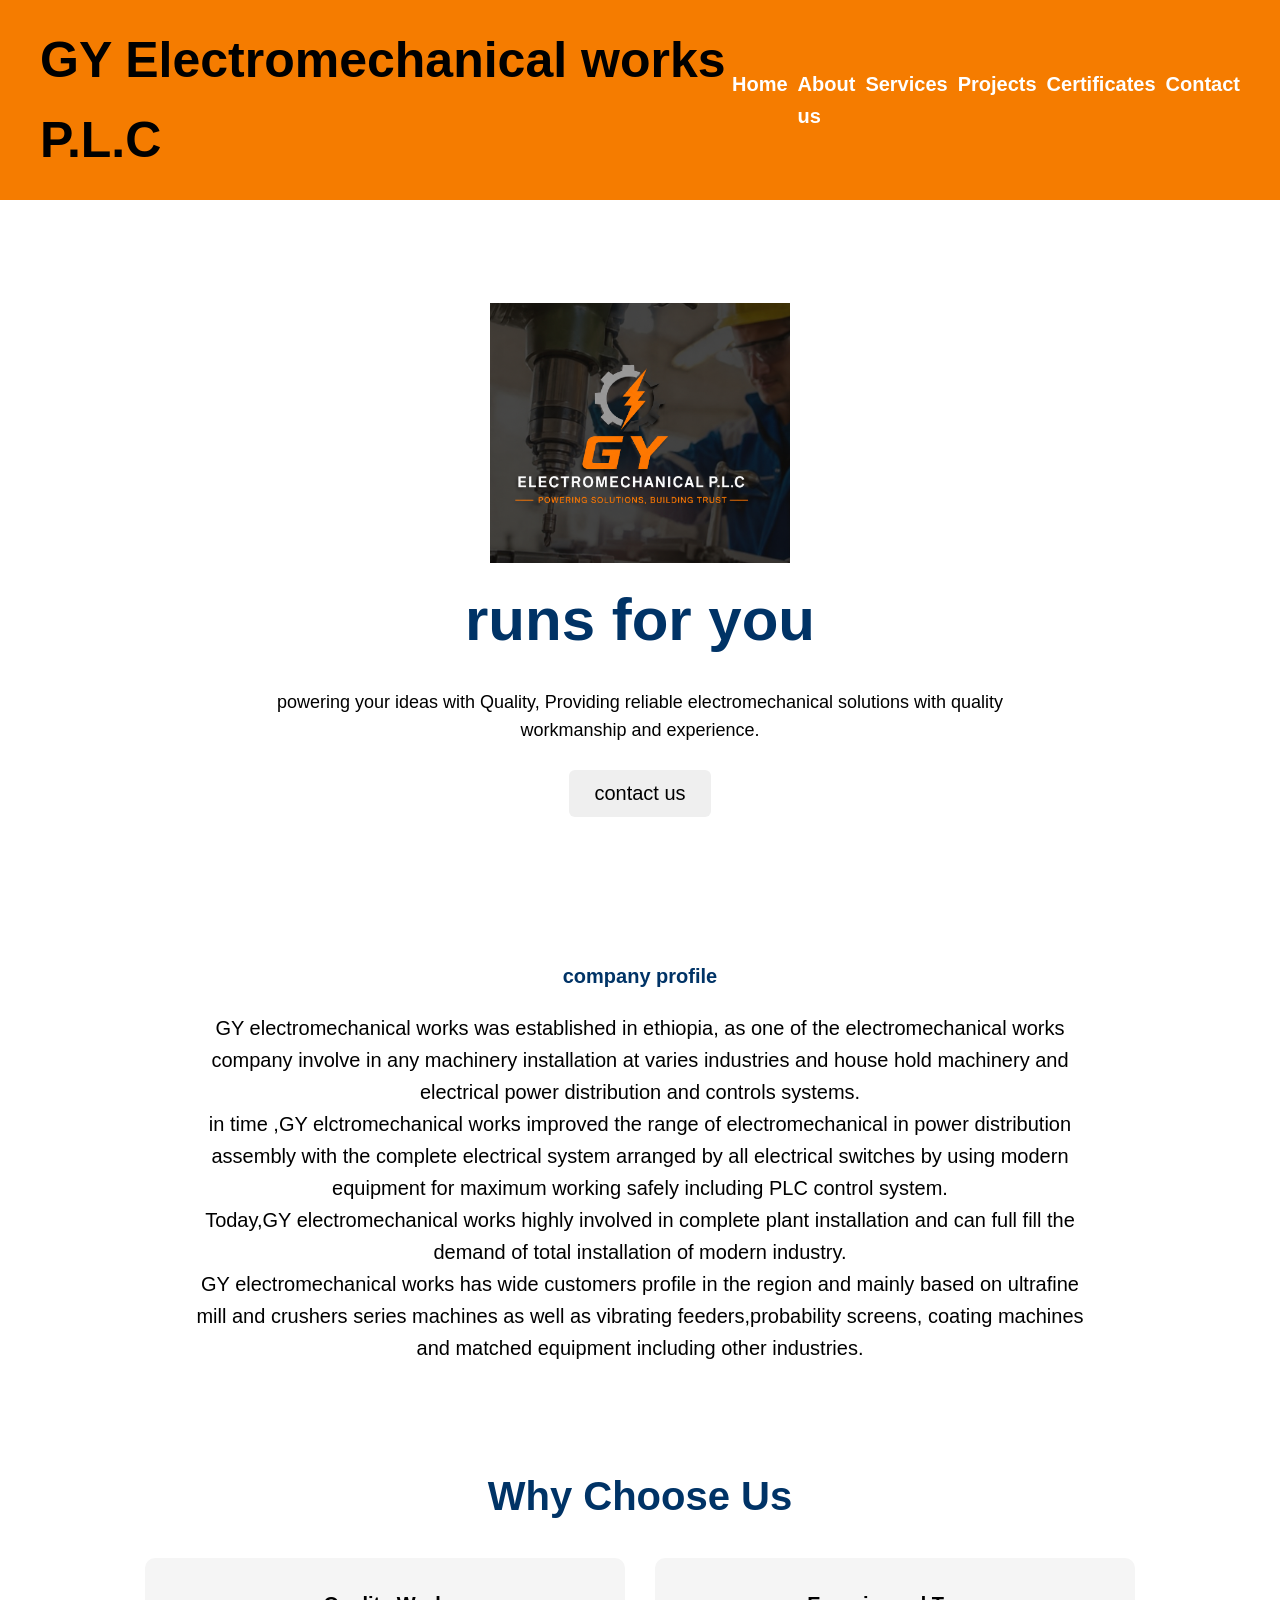
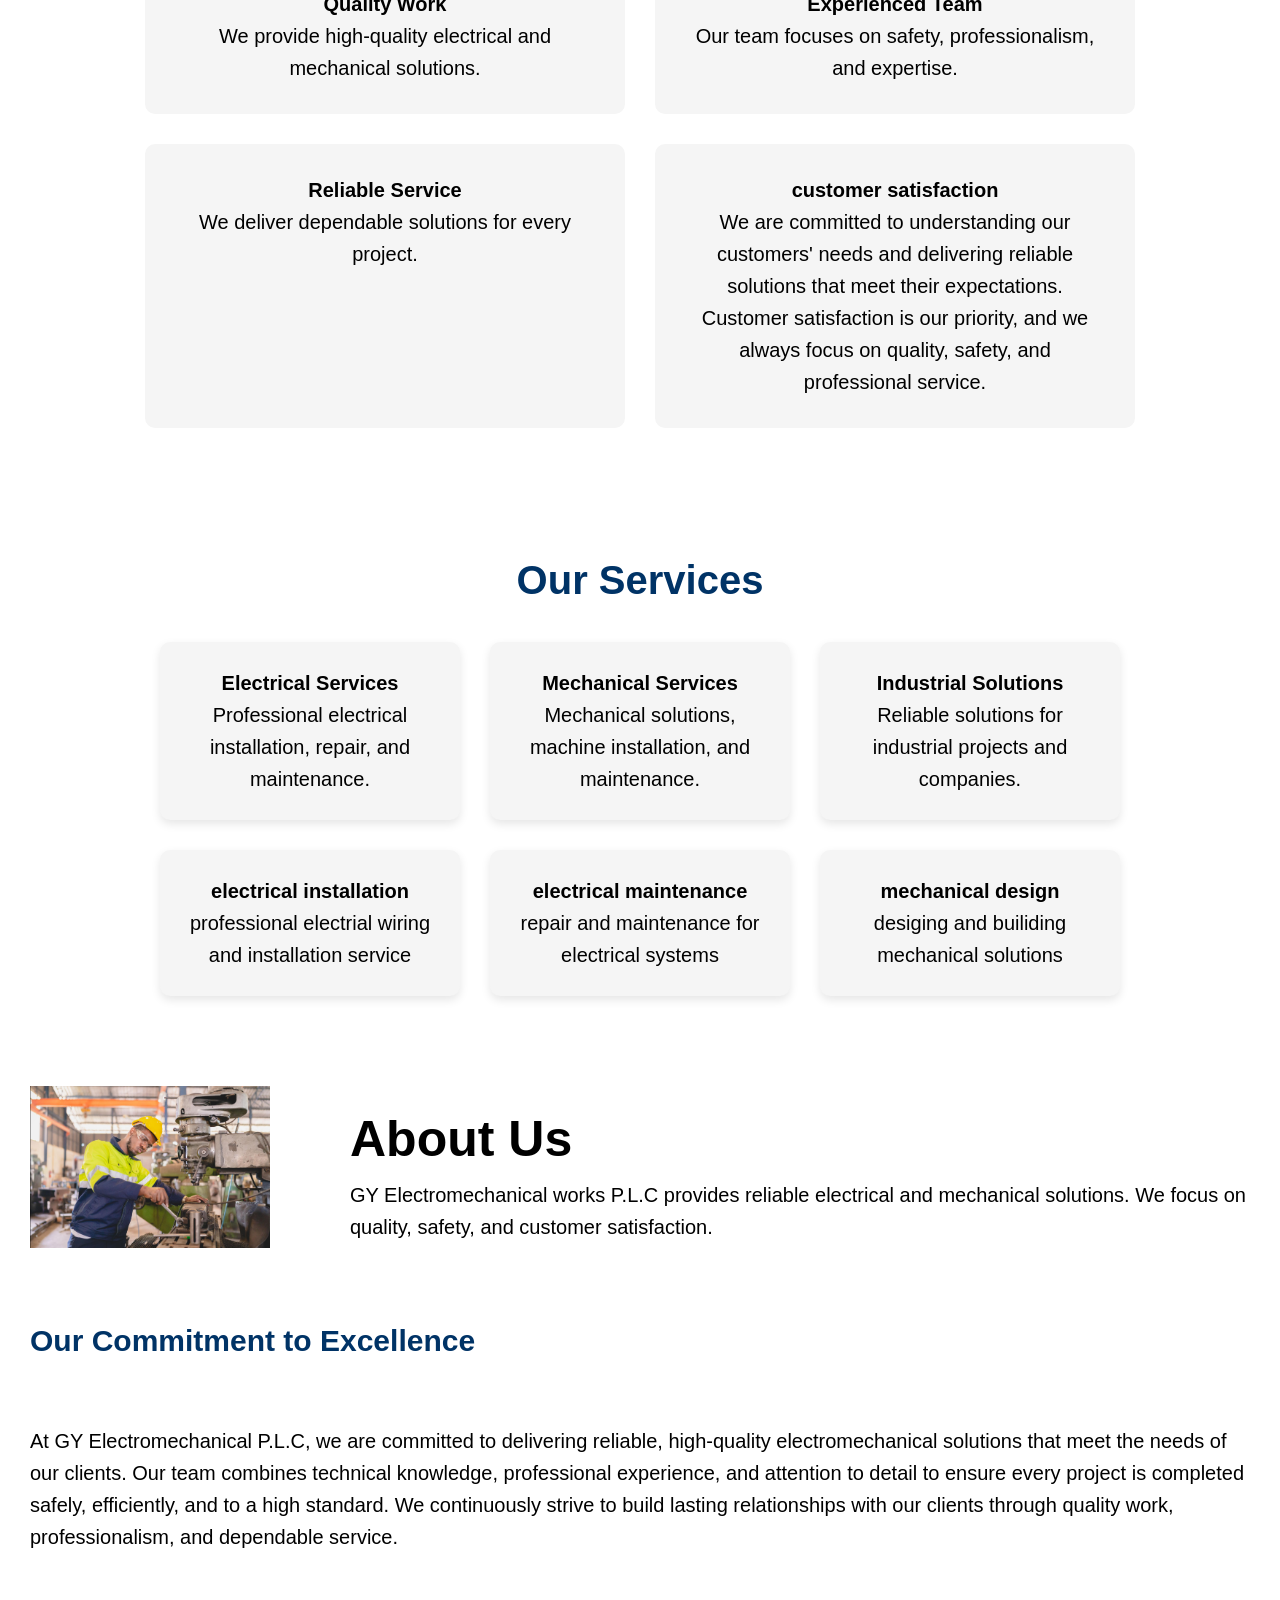
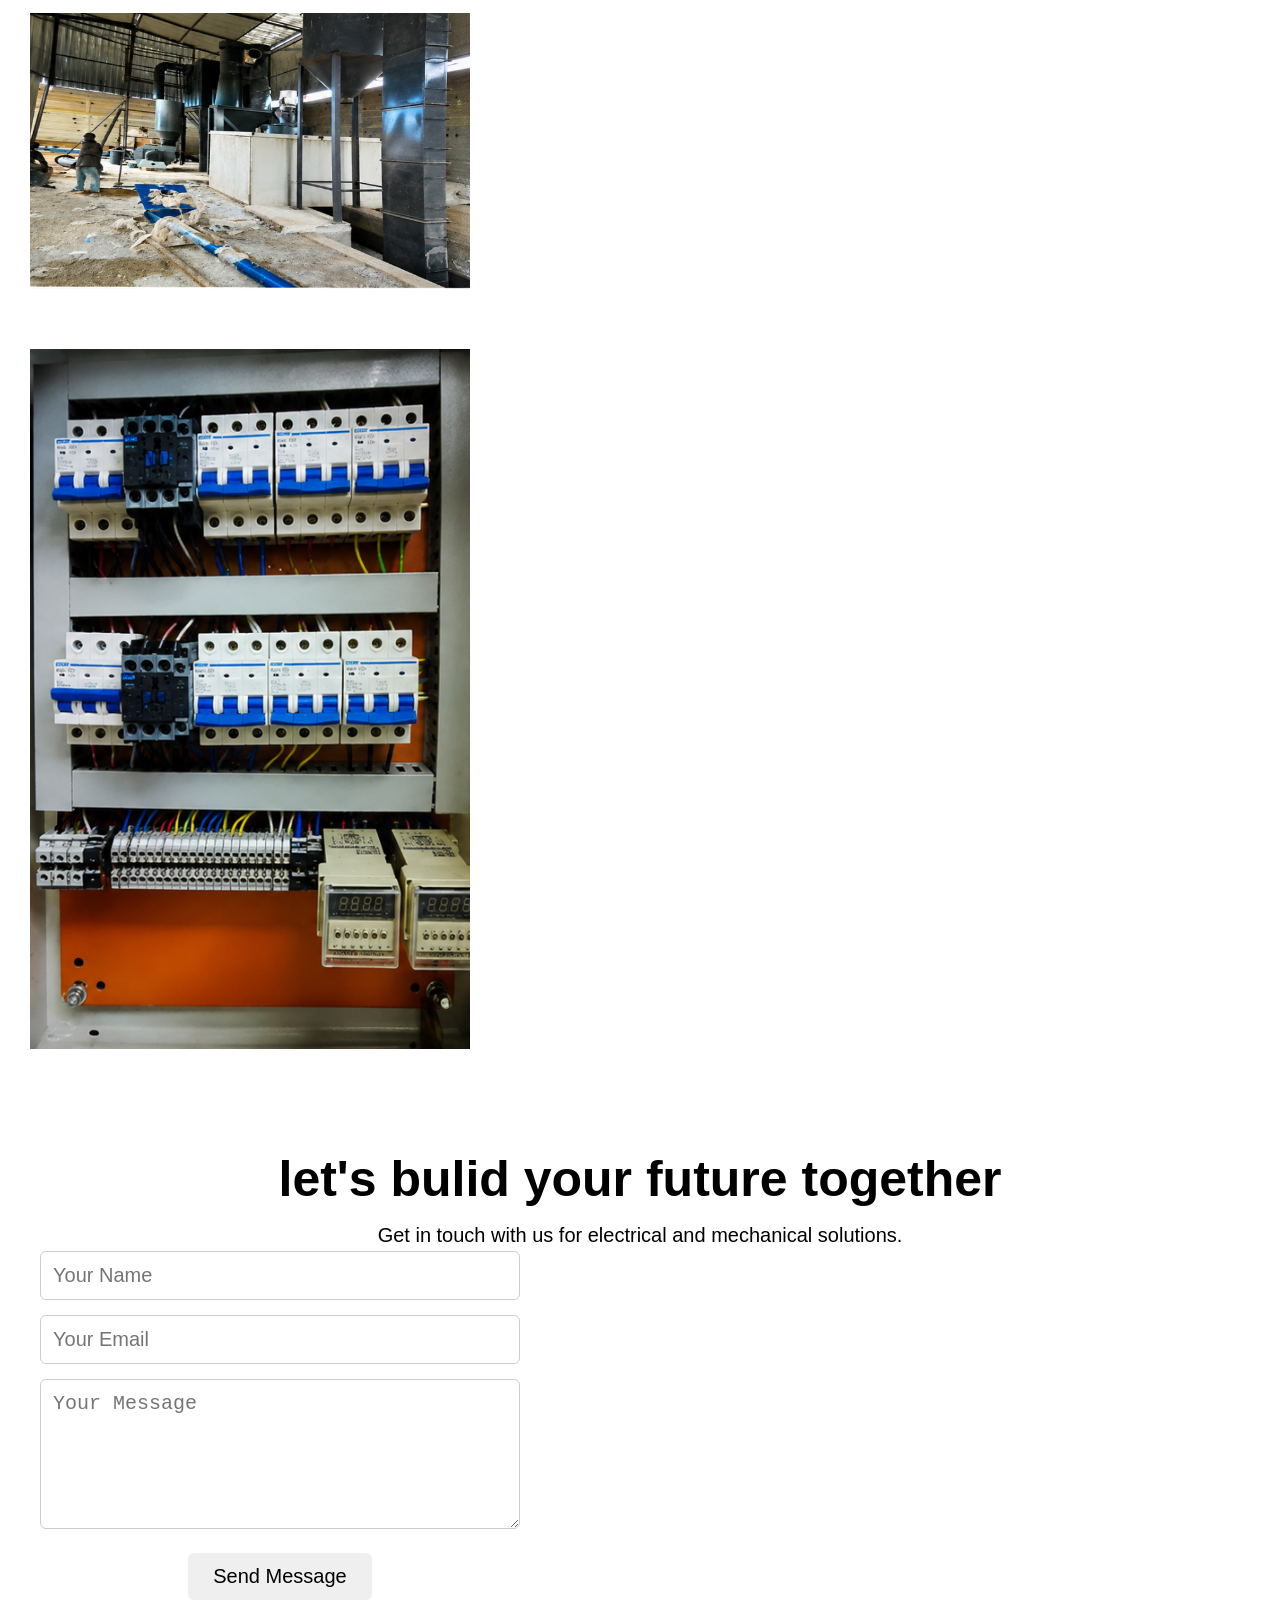
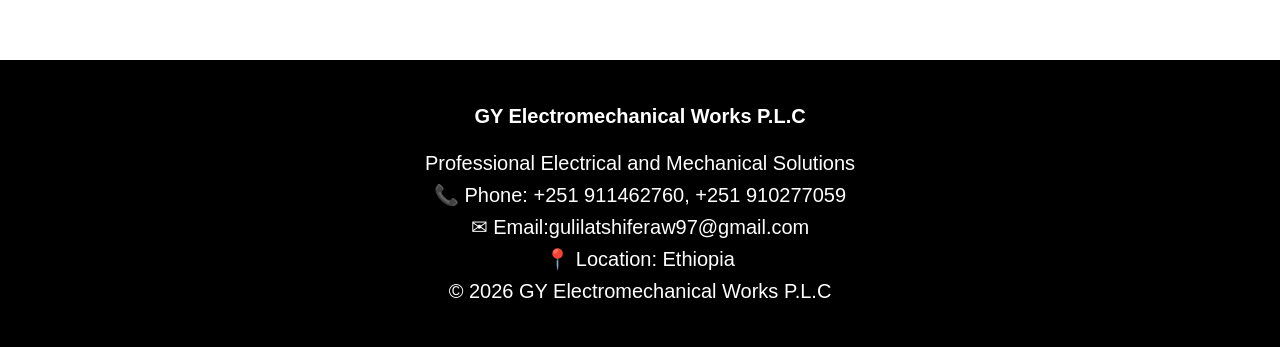
==== index.html @ 44eec143 "Update index.html" ====
<!doctype html>
<html>
<head>
<title>GY Electromechanical works P.L.C</title>
<link rel="stylesheet" href="style.css">
 </head>
<body>
    <nav>
    <h2>GY Electromechanical works P.L.C</h2>
 <div class="nav-links">
        <a href="index.html">Home</a>
        <a href="about.html">About us</a>
        <a href="services.html">Services</a>
        <a href="projects.html">Projects</a>
        <a href="certificates.html">Certificates</a>
        <a href="contact.html">Contact</a>
    </div>
</nav>
    
<section class="hero">

    <div class="hero-text">
        <div class="hero-image">
        <img src="logo.png" alt="logo image ">
        </div>
        

       <h1>runs for you  </h1>

        <p>
           powering your ideas with Quality, Providing reliable electromechanical solutions with quality workmanship and experience.
        </p>
        
        <a href=" contact.html">
        <button>contact us</button>
        </a>
    </div>
</section>
<section class="company-profile">
     <div class ="company-profile-text">
        <h1>company profile</h1>
        <p>GY electromechanical works was established in ethiopia, as one of the electromechanical works company involve in any machinery installation at varies industries and house hold machinery and electrical power distribution and controls systems.</p>
        <p>in time ,GY elctromechanical works improved the range of electromechanical in power distribution assembly with the complete electrical system arranged by all electrical switches by using modern equipment for maximum working safely including PLC control system.</p>
        <p> Today,GY electromechanical works highly involved in complete plant installation and can full fill the demand of total installation of modern industry.</p>
        <p> GY electromechanical works has wide customers profile in the region and mainly based on ultrafine mill and crushers series machines as well as vibrating feeders,probability screens, coating machines and matched equipment including other industries.</p>
    </div>   
</section>
<section class="why-us">

    <h2>Why Choose Us</h2>

    <div class="why-container">

        <div>
            <h3>Quality Work</h3>
            <p>
                We provide high-quality electrical and mechanical solutions.
            </p>
        </div>


        <div>
            <h3>Experienced Team</h3>
            <p>
                Our team focuses on safety, professionalism, and expertise.
            </p>
        </div>


        <div>
            <h3>Reliable Service</h3>
            <p>
                We deliver dependable solutions for every project.
            </p>
        </div>
        <div>
            <h3> customer satisfaction</h3>
            <p>
    We are committed to understanding our customers' needs and delivering reliable solutions that meet their expectations. Customer satisfaction is our priority, and we always focus on quality, safety, and professional service.
</p>
        </div>


    </div>

</section>

<section class="services">

    <h2>Our Services</h2>

    <div class="service-container"> 
         <a href="services.html" class="service-card">
            <h3>Electrical Services</h3>
            <p>
                Professional electrical installation, repair, and maintenance.
            </p>
         </a>
         <a href="services.html" class="service-card">
            <h3>Mechanical Services</h3>
            <p>
                Mechanical solutions, machine installation, and maintenance.
            </p>
         </a>
      
         <a href"services.html"  class="service-card">
            <h3>Industrial Solutions</h3>
            <p>
                Reliable solutions for industrial projects and companies.
            </p>
         </a>
        
         <a href="services.html" class="service-card">
            <h4> electrical installation </h4>
            <p> professional electrial wiring and installation service</p>
         </a>
     
       
         <a href="services.html" class="service-card">
            <h4> electrical maintenance</h4>
            <p> repair and maintenance for electrical systems</p>
         </a>
       
        
         <a href="services.html" class="service-card">
            <h5>mechanical design</h5>
            <p>desiging and builiding mechanical solutions</p>
         </a>
        

    </div>

</section>
<section class="about">
    <div class="about-image">
    <img src="about.png" alt=" about">
    </div>
    

    <div class="about-text">
        <h2>About Us</h2>

        <p>
            GY Electromechanical works P.L.C provides reliable electrical and mechanical solutions.
            We focus on quality, safety, and customer satisfaction.
        </p>
    </div>
</section>
    <section class="commitment">
    <h2>Our Commitment to Excellence</h2>
    <p>
        At GY Electromechanical P.L.C, we are committed to delivering
        reliable, high-quality electromechanical solutions that meet
        the needs of our clients. Our team combines technical knowledge,
        professional experience, and attention to detail to ensure every
        project is completed safely, efficiently, and to a high standard.
        We continuously strive to build lasting relationships with our
        clients through quality work, professionalism, and dependable service.
    </p>

    <img src="project1.png" alt="project1">
    <img src="project2.png" alt="project2">
</section>

    
<section class="contact">

    <h2>let's bulid your future together</h2>

    <p>Get in touch with us for electrical and mechanical solutions.</p>

    <form action="https://formspree.io/f/xzdnqlyp" method="post" id="contact-form">
        
<input type="text" name="name" placeholder="Your Name">

<input type="email" name="email" placeholder="Your Email">
<textarea name="message" placeholder="Your Message"></textarea>
            <button type="submit">Send Message</button>
        </form>


</section>

<footer>

    <h3>GY Electromechanical Works P.L.C</h3>

    <p>Professional Electrical and Mechanical Solutions</p>

    <p>📞 Phone: +251 911462760, +251 910277059</p>

    <p>✉ Email:gulilatshiferaw97@gmail.com</p>

    <p>📍 Location: Ethiopia</p>

    <p>© 2026 GY Electromechanical Works P.L.C</p>

</footer>
<script>
const form = document.getElementById("contact-form");

form.addEventListener("submit", function(){
    setTimeout(function(){
        window.location.href = "thankyou.html";
    }, 1000);
});
</script>



</body>
</html>
---- style.css ----
* {
    margin: 0;
    padding: 0;
    box-sizing: border-box;
    font-size:20px;
}
h2{
    font-size:50px;
}


body {
    font-family: Arial, sans-serif;
    line-height: 1.6;
    color: #000000;
    background-color: #ffffff;
    font-size:20px;
}
nav {
    background-color: #f57c00;
    display: flex;
    align-items: center;
    justify-content: space-between;
    padding: 20px 40px;
}

.nav-links {
    display: flex;
    gap: 10px;
}

.nav-links a {
    color: white;
    text-decoration: none;
    font-weight: bold;
    font-size:20px;
}


nav a:hover {
    background-color:#003366;
    color:#ffffff;
}

button {
    padding: 12px 25px;
    border: none;
    border-radius: 6px;
    cursor: pointer;
    transition: 0.3s;
}

button:hover {
    background-color: #ff0500;
    color: #ffffff;
}
.hero {
    min-height: 80vh;
    display: flex;
    align-items: center;
    justify-content: center;
    gap:40px;
    padding: 60px 40px;
}

.hero-text {
    text-align: center;
    max-width: 800px;
}

.hero-text h1 {
    font-size: 60px;
    color: #003366;
    margin-bottom: 20px;
}

.hero-text p {
    font-size: 18px;
    margin-bottom: 25px;
}

.hero-image img {
    max-width: 300px;
    height: auto;
}

.about-intro {
    display: flex;
    align-items: center;
    justify-content: center;
    gap: 50px;

    padding: 60px 40px;
}
.about{
    display:flex;
    align-items:center;
    justify-content:center;
    gap:50px;
}    
.about-image img{
    max-width: 300px;
    height: auto;
    padding:30px;
}
.about-intro img {
    width: 450px;
    max-width: 100%;
    border-radius: 10px;
}

.about-intro div {
    max-width: 500px;
}

.company-profile {
    padding: 40px 40px;
    text-align: center;
    font-size:40px;
}
.commitment p{
    padding:30px;
     mergin:auto;   
}
.commitment h2{
    align-items:center;
    font-size:30px;
    color:#003366;
    padding:30px;
}
.commitment img{
    display:flex;
    gap:30px;
    width:500px;
    height:auto;
    max-width:100%;
    padding:30px;
} 
.company-profile-text {
    max-width: 900px;
    margin: auto;
}

.company-profile h1 {
    color: #003366;
    margin-bottom: 20px;
}
.services {
    text-align: center;
    padding: 60px 40px;
}

.services h2 {
    color: #003366;
    font-size: 40px;
    margin-bottom: 30px;
}

.service-container {
    display: flex;
    justify-content: center;
    flex-wrap: wrap;
    gap: 30px;
}
.service-card {
    display: block;
    width: 300px;
    padding: 25px;
    box-sizing: border-box;

    background-color: #f5f5f5;
    border-radius: 10px;
    box-shadow: 0 4px 10px rgba(0, 0, 0, 0.1);

    text-decoration: none;
    color: inherit;
}

.service-card:hover{
    background-color:#003366;
    color:#f5f5f5;
    transform:translateyz(-10px);
}
.service-card img {
    width: 450px;
    max-width: 100%;
    height: auto;
}

.service-card h2 {
    font-size: 24px;
    margin-bottom: 15px;
}

.service-card ul {
    text-align: left;
    padding-left: 20px;
}

.service-detail {
    padding: 60px 40px;
    text-align: center;
}

.service-text {
    max-width: 900px;
    margin: 0 auto 50px;
}
.service-text h2 {
    color: #003366;
    font-size: 40px;
    margin-bottom: 20px;
}

.service-text p {
    font-size: 18px;
}
.mission,
.vision {
    padding: 40px 60px;
    max-width: 1000px;
    margin: auto;
}

.mission h2,
.vision h2 {
    color: #003366;
    margin-bottom: 20px;
}
.why-us {
    padding: 60px 40px;
    text-align: center;
}

.why-us h2 {
    color: #003366;
    font-size: 40px;
    margin-bottom: 30px;
}

.why-container {
    display: flex;
    justify-content: center;
    flex-wrap: wrap;
    gap: 30px;
}

.why-container div {
    background-color: #f5f5f5;
    width: 40%;
    padding: 30px;
    border-radius: 10px;
}
.our-projects {
    padding: 60px 40px;
    text-align: center;
}

.project-image {
    width: 80%;
    max-width: 900px;
    margin: 0 auto 50px;
    padding: 25px;

    background-color: #f5f5f5;
    border-radius: 10px;
}

.project-image img {
    width: 100%;
    max-width: 700px;
    height: auto;
    border-radius: 10px;
    margin-bottom: 15px;
}
.contact {
    padding: 60px 40px;
    text-align: center;
}

.contact-container {
    display: flex;
    justify-content: center;
    align-items: flex-start;
    gap: 50px;

    margin-top: 40px;
}

.contact-info {
    width: 40%;
}

.contact form {
    width: 40%;
}

.contact input,
.contact textarea {
    width: 100%;
    padding: 12px;
    margin-bottom: 15px;
    align-items:center;
    border: 1px solid #ccc;
    border-radius: 6px;
}

.contact textarea {
    min-height: 150px;
    resize: vertical;
    align-items:center;
    justify-content:center;
}
.certificates {
    padding: 60px 40px;
    text-align: center;
}

.certficates-text {
    max-width: 1000px;
    margin: auto;
}

.certficates-image {
    display: inline-block;
    width: 40%;
    margin: 20px;
    vertical-align: top;
}

.certficates-image img {
    width: 100%;
    height: auto;
    border-radius: 10px;
}
.about-contact,
.certificate-contact {
    padding: 60px 40px;
    text-align: center;
}

.about-contact h2,
.certificate-contact h2 {
    color: #003366;
    margin-bottom: 15px;
}

footer {
    background-color: #000000;
    color: #ffffff;
    text-align: center;
    padding: 40px 20px;
}

footer h3 {
    margin-bottom: 15px;
}

@media (max-width: 760px) {

    nav {
        flex-direction: column;
        gap: 15px;
    }

    .hero {
        padding: 40px 20px;
    }

    .hero-text h1 {
        font-size: 35px;
    }

    .about-intro,
    .service-items,
    .contact-container {
        flex-direction: column;
    }

    .about-intro img {
        width: 100%;
    }

    .contact-info,
    .contact form {
        width: 100%;
    }

    .why-container {
        flex-direction: column;
    }

    .why-container div {
        width: 100%;
    }

    .mission,
    .vision {
        padding: 30px 20px;
    }

    .project-image {
        width: 100%;
    }

    .certficates-image {
        width: 100%;
        margin: 20px 0;
    }
}
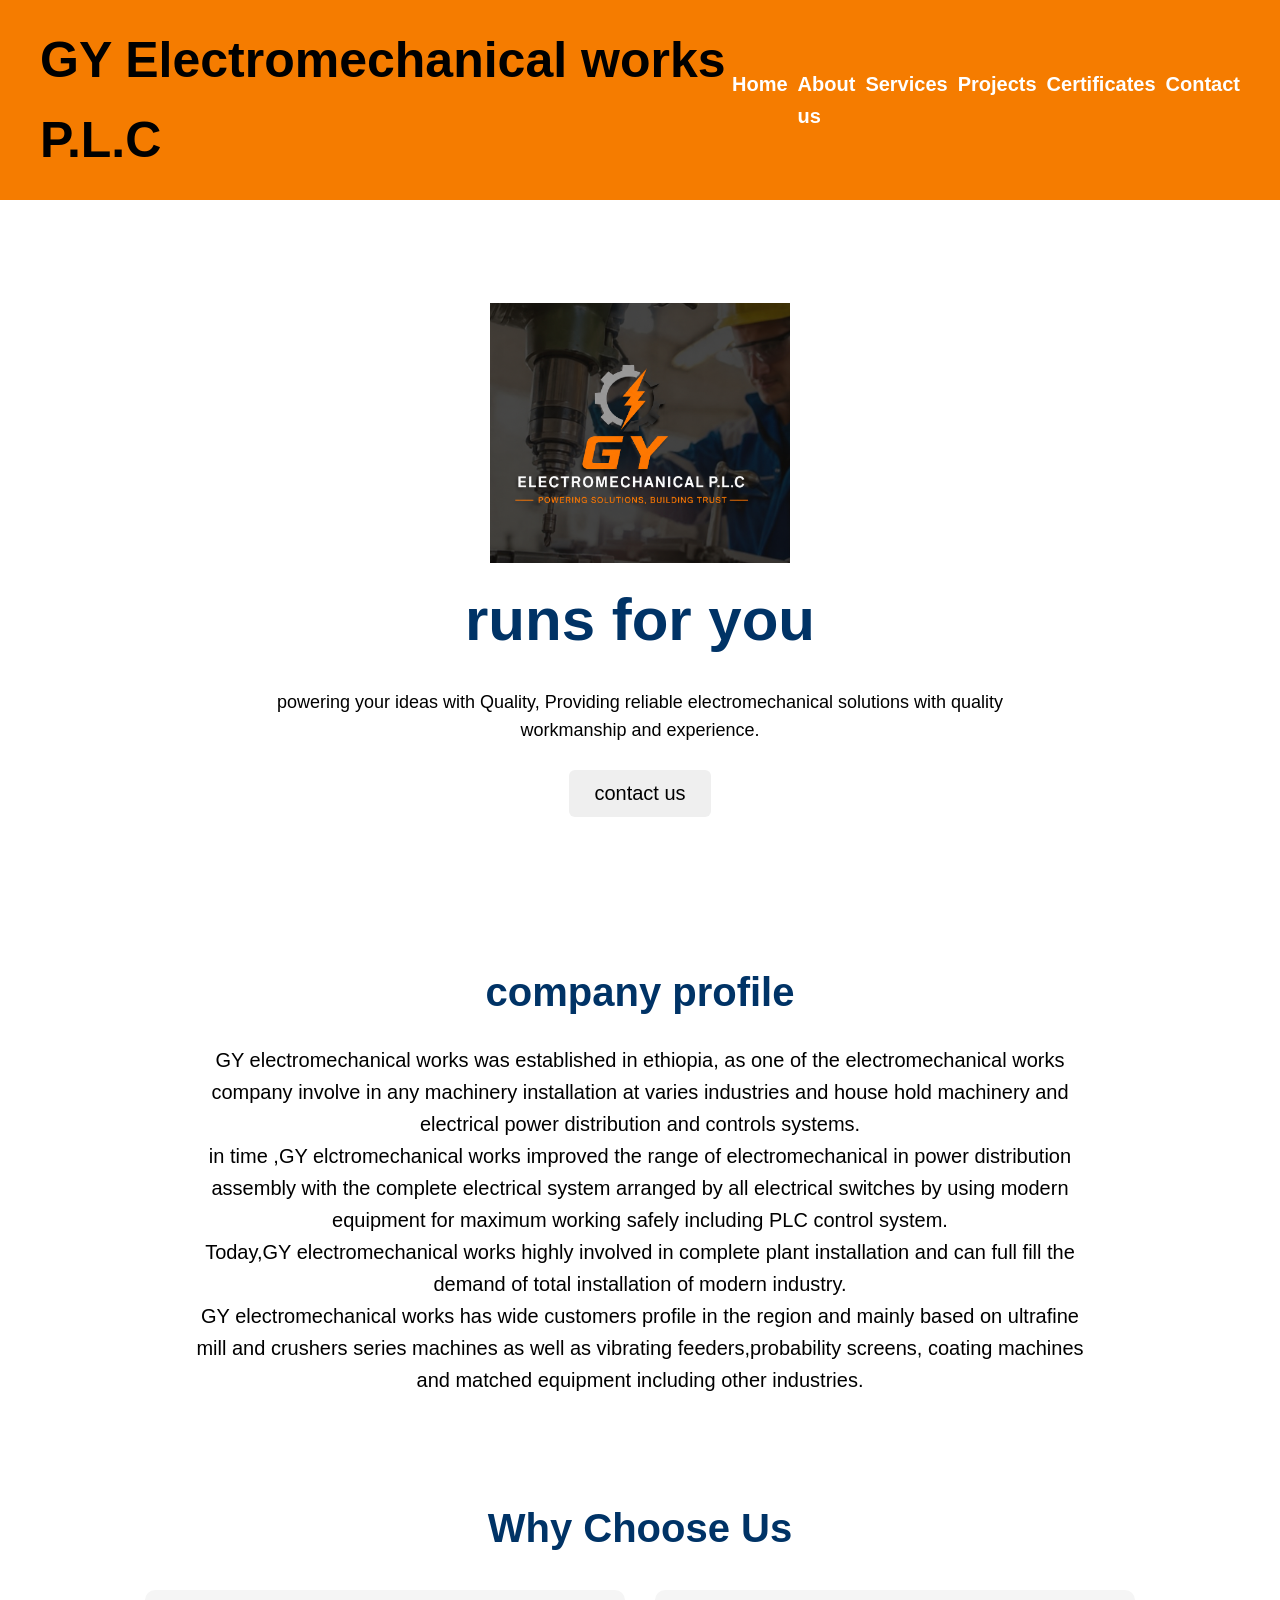
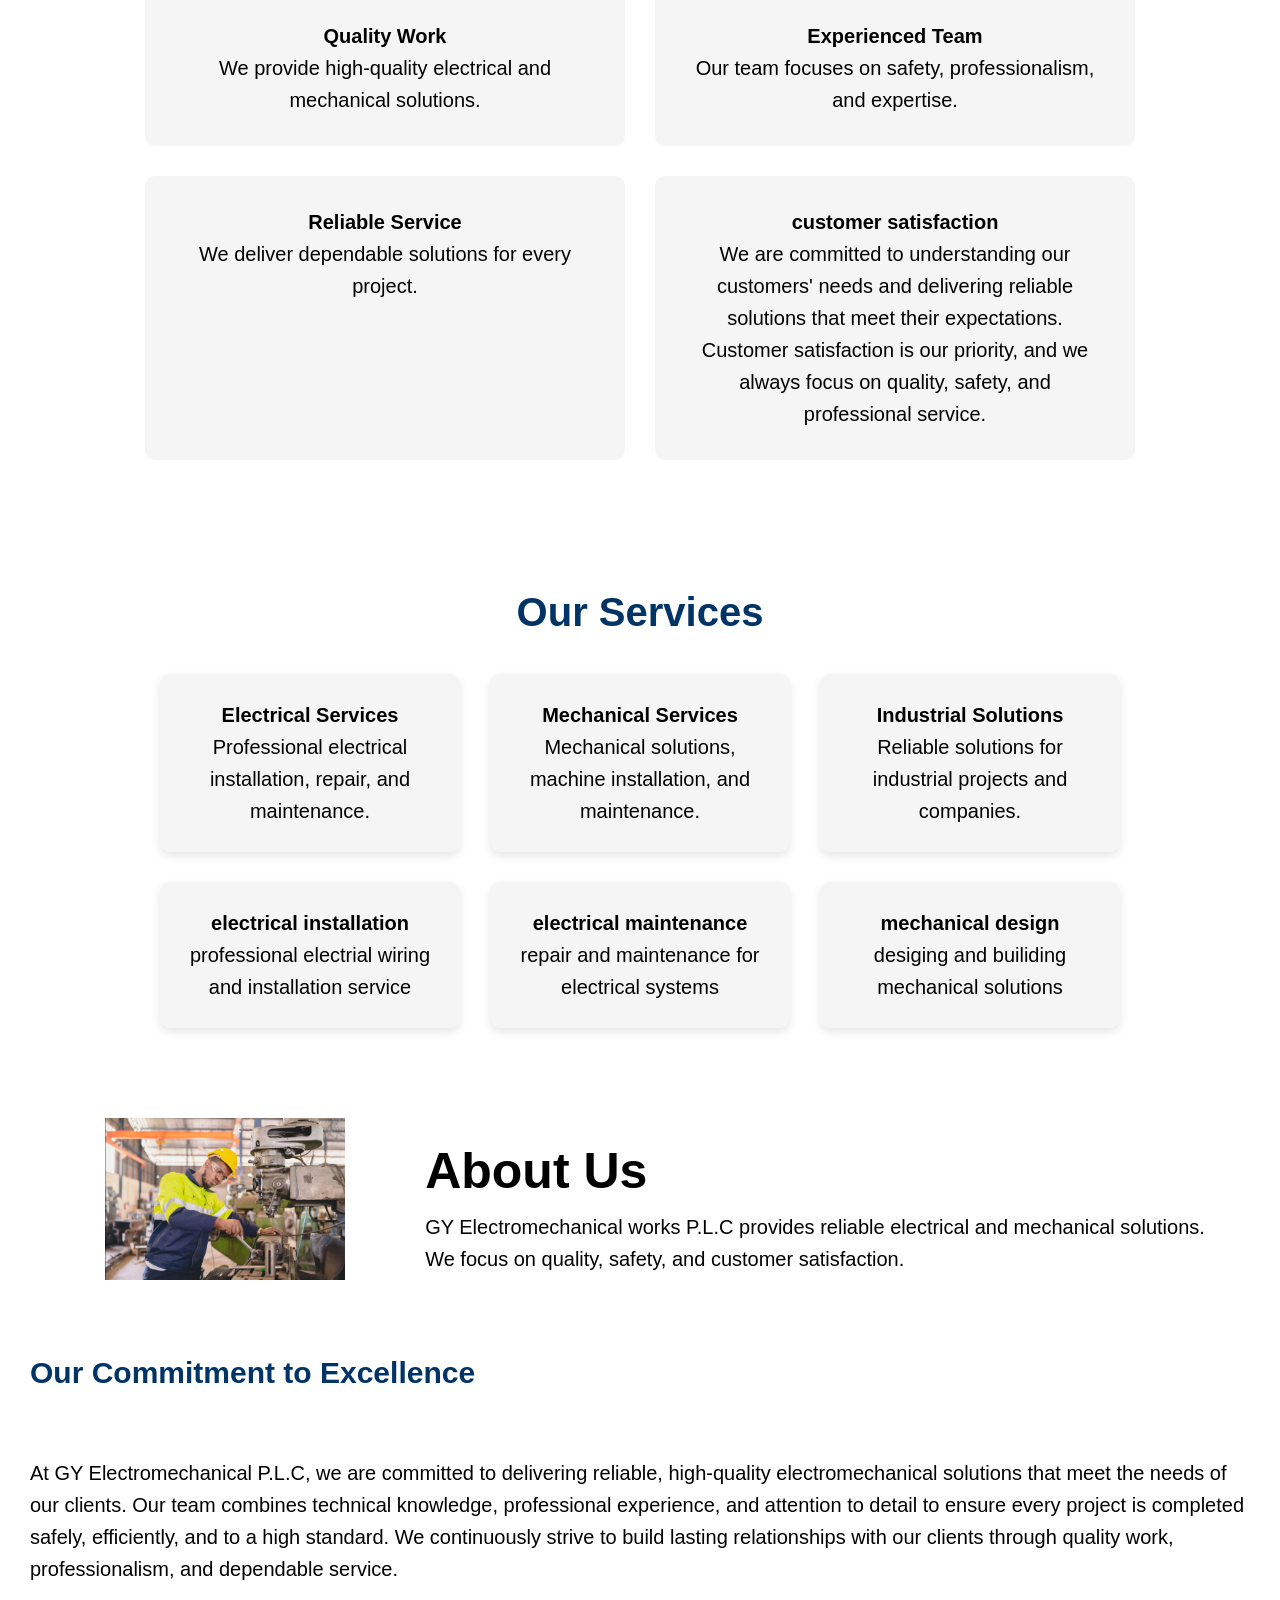
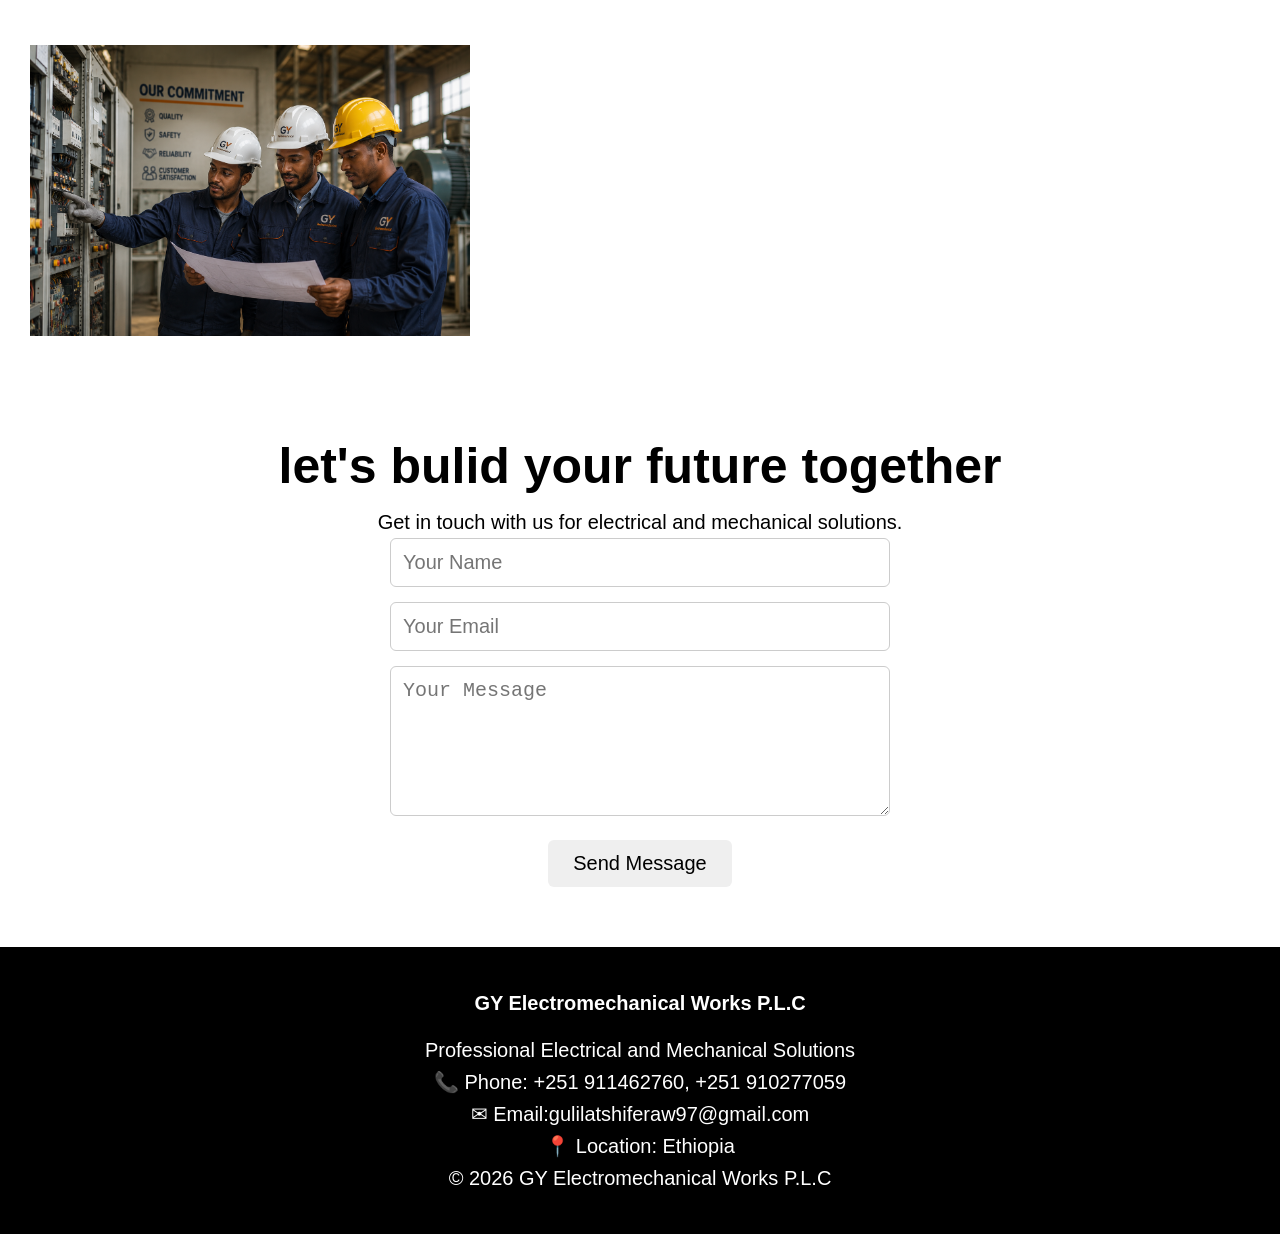
==== commit da5aef44: "Update index.html" ====
--- a/index.html
+++ b/index.html
@@ -141,8 +141,8 @@
         <h2>About Us</h2>
 
         <p>
-            GY Electromechanical works P.L.C provides reliable electrical and mechanical solutions.
-            We focus on quality, safety, and customer satisfaction.
+            GY Electromechanical works P.L.C provides reliable electrical and mechanical solutions.</p>
+           <p> We focus on quality, safety, and customer satisfaction.
         </p>
     </div>
 </section>
@@ -158,8 +158,7 @@
         clients through quality work, professionalism, and dependable service.
     </p>
 
-    <img src="project1.png" alt="project1">
-    <img src="project2.png" alt="project2">
+    <img src="comm.png" alt="comm">
 </section>
 
     
--- a/style.css
+++ b/style.css
@@ -144,6 +144,7 @@
 .company-profile h1 {
     color: #003366;
     margin-bottom: 20px;
+    font-size:40px;
 }
 .services {
     text-align: center;
@@ -292,7 +293,9 @@
 }
 
 .contact form {
-    width: 40%;
+    width: 100%;
+    max-width:500px;
+    margin:0 auto;  
 }
 
 .contact input,
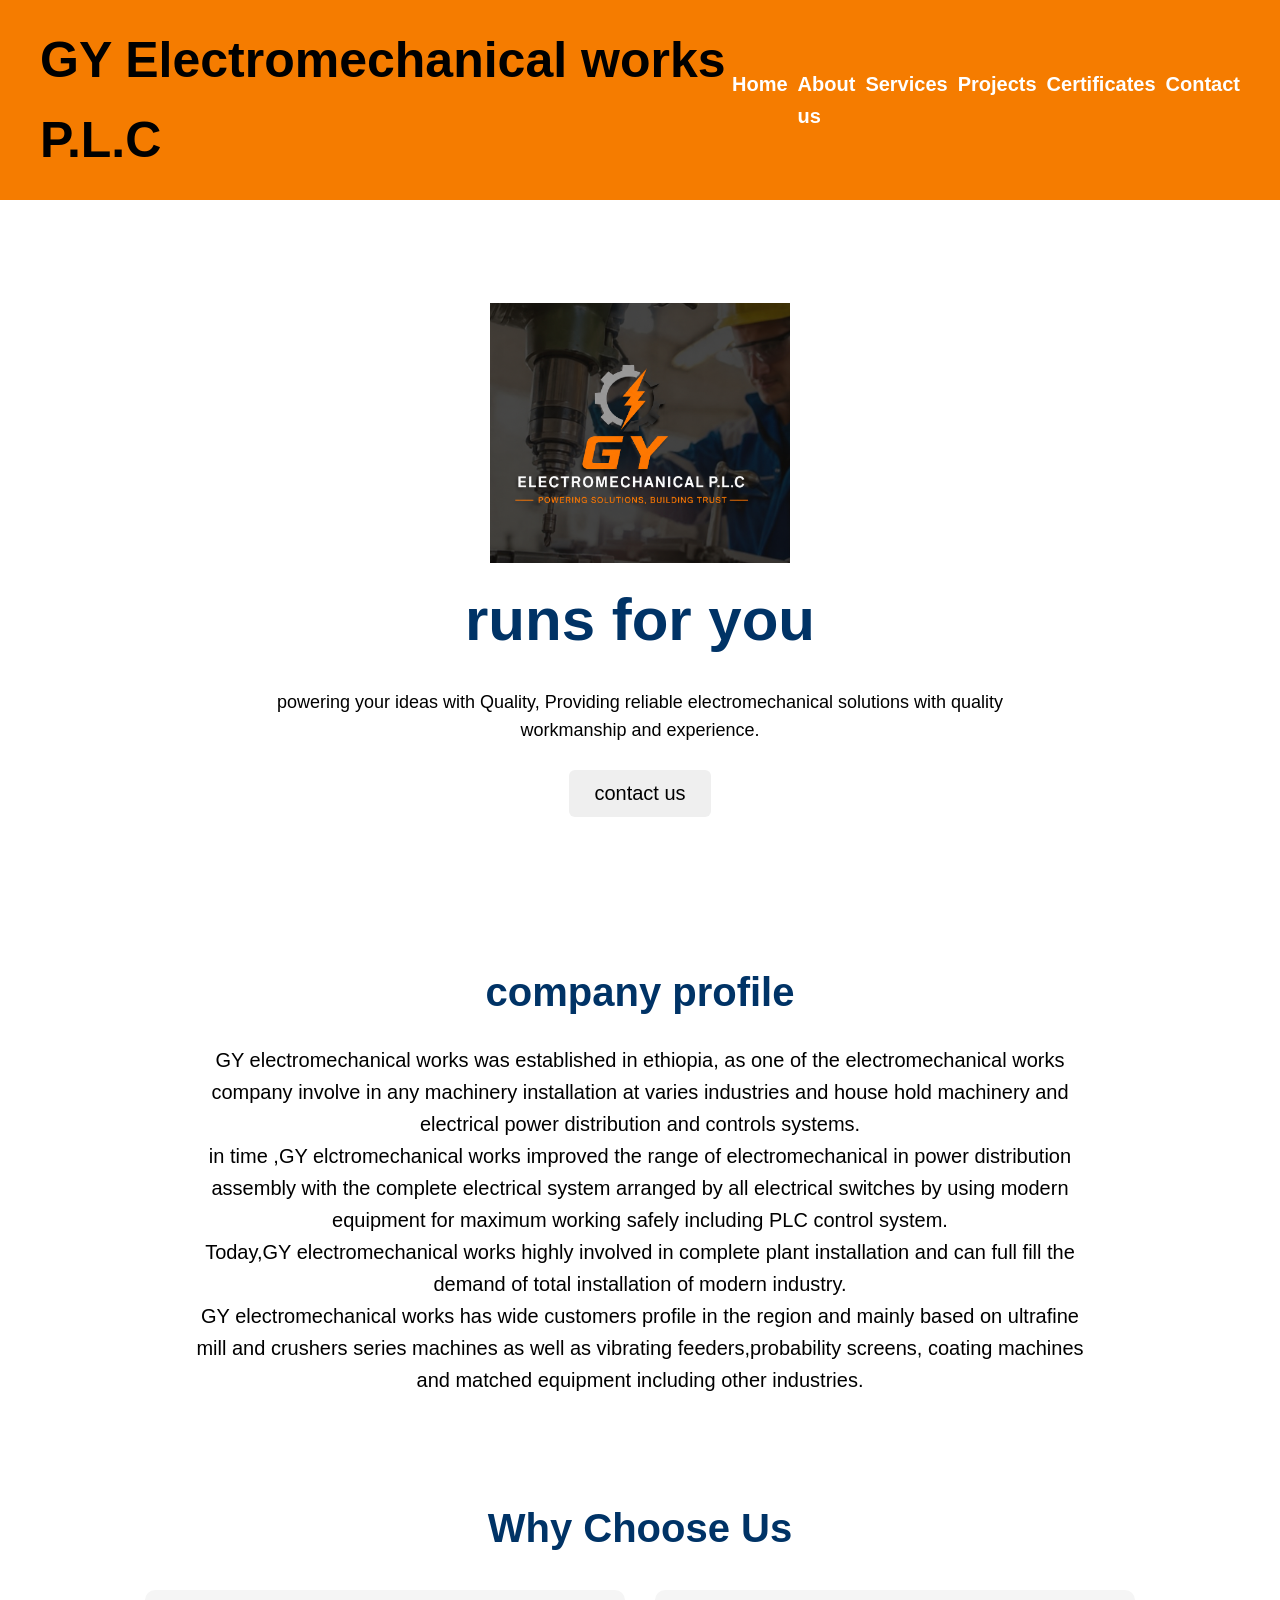
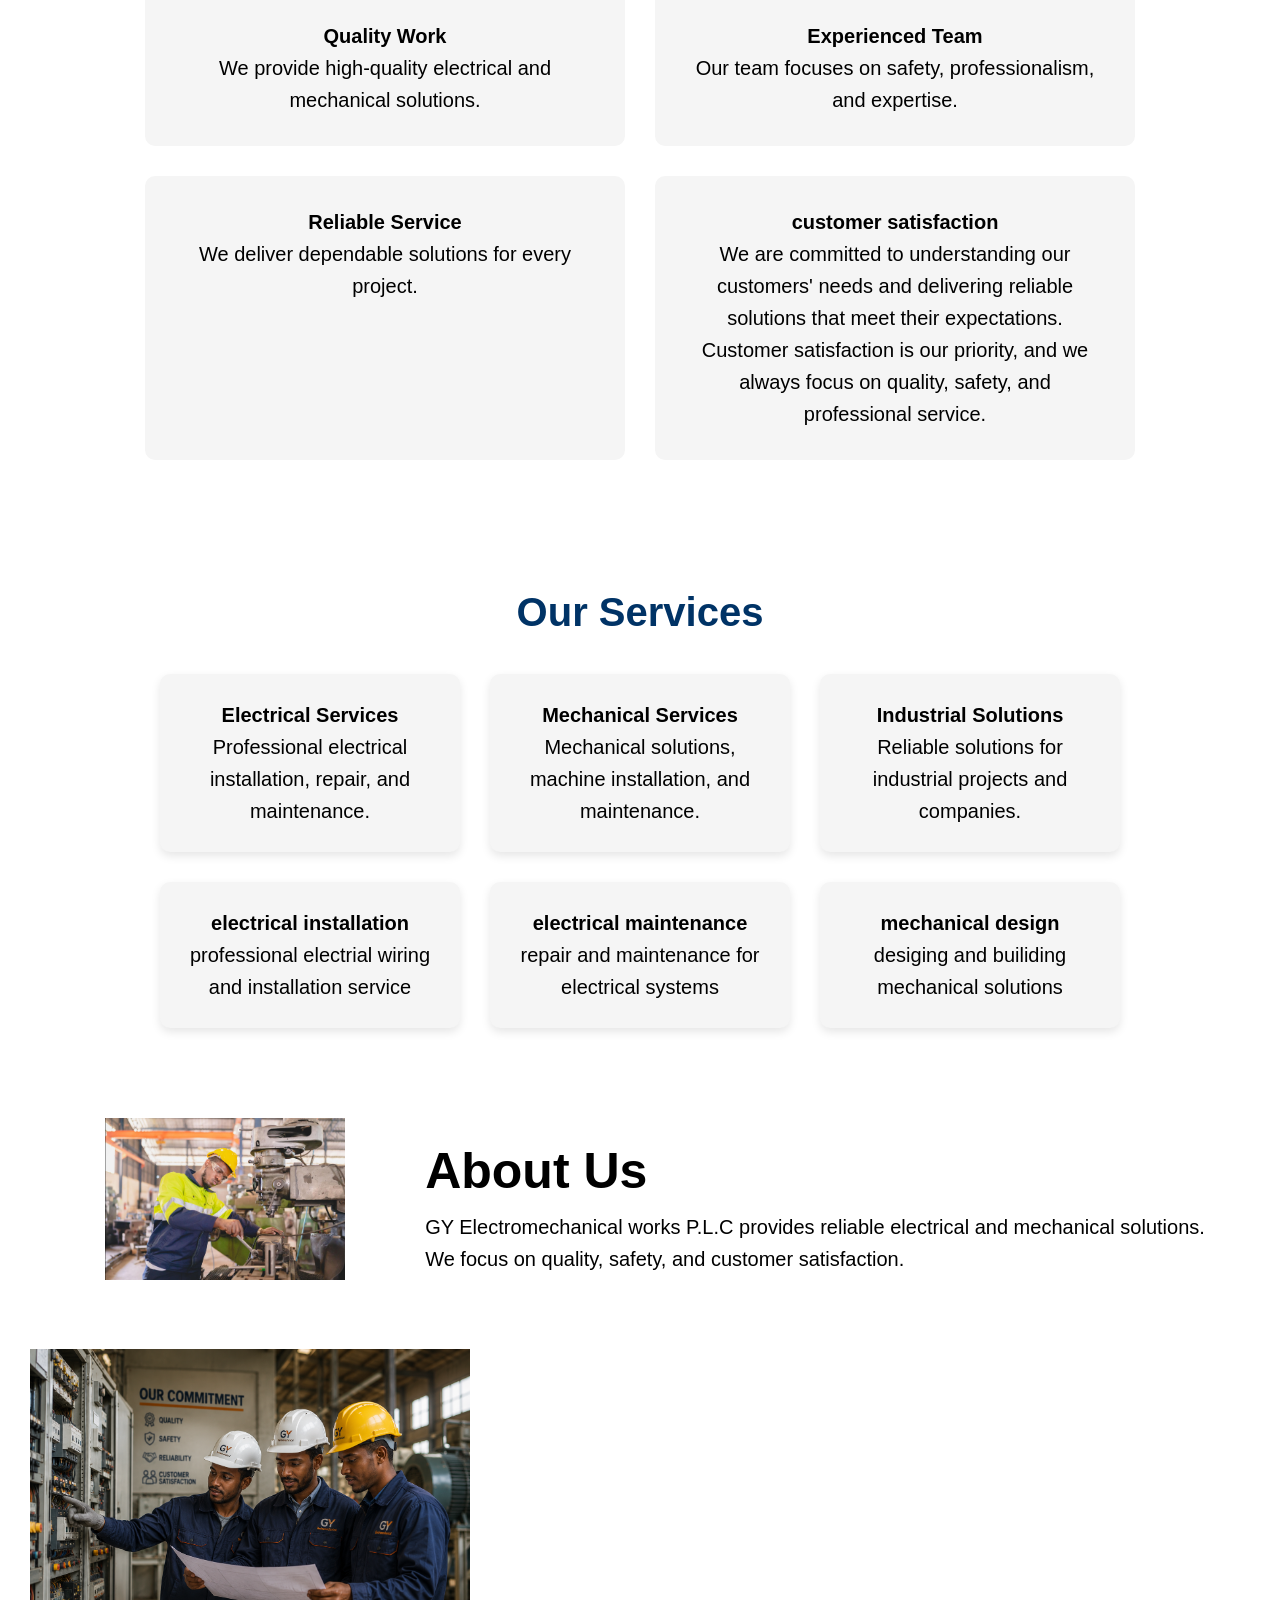
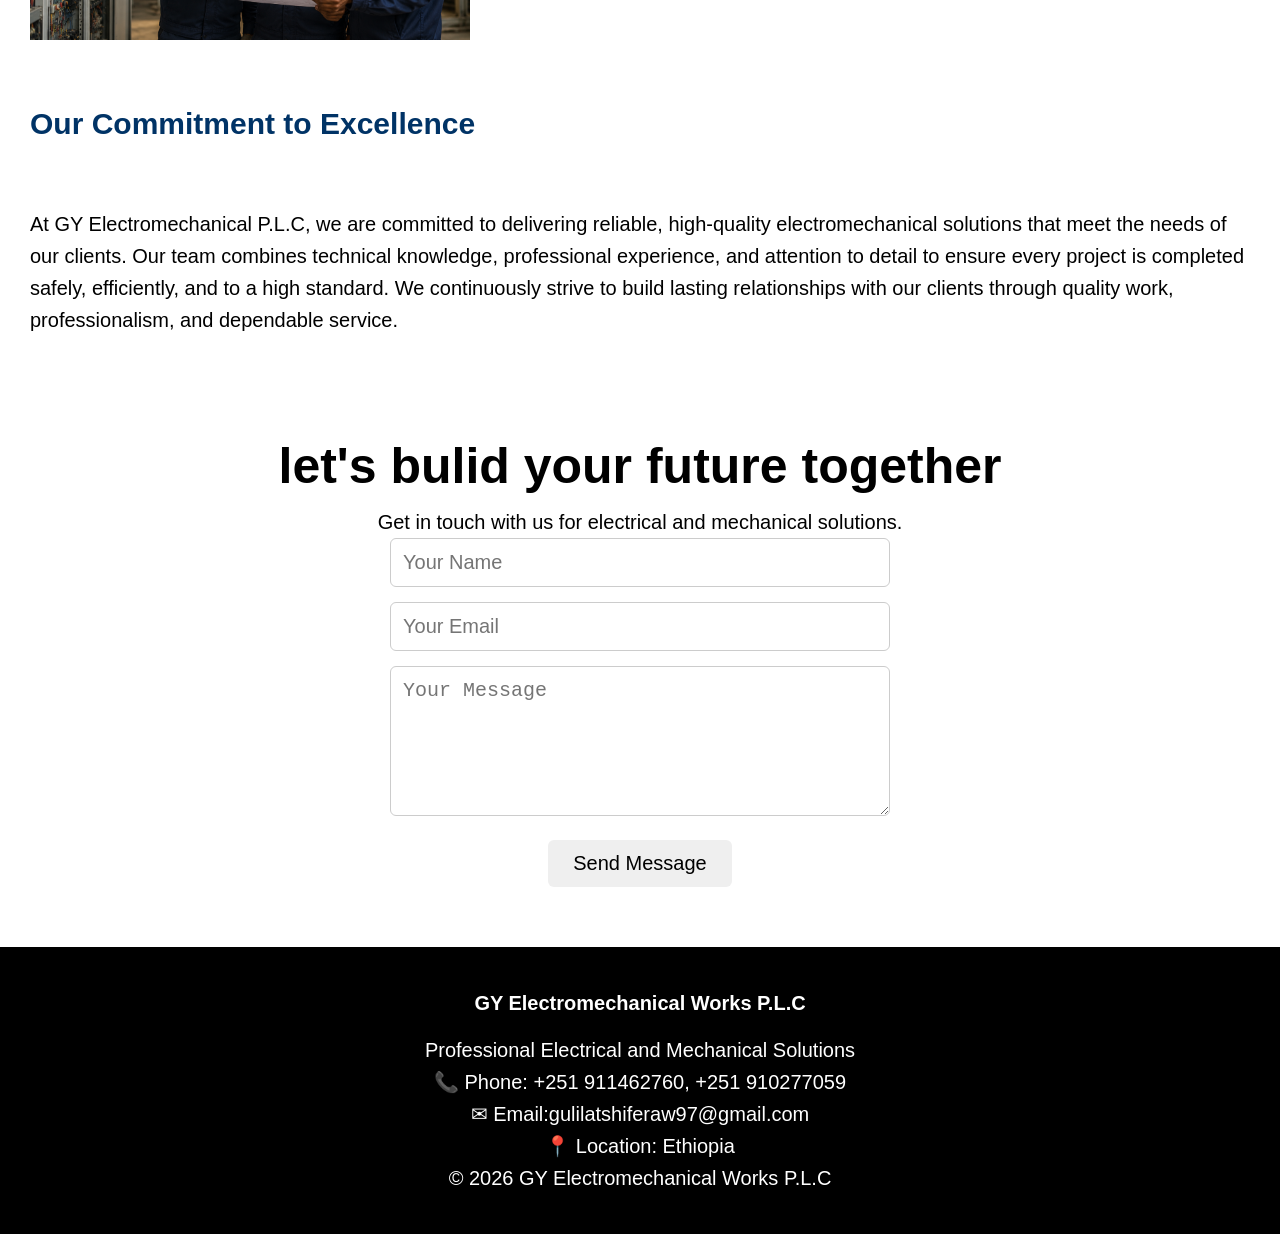
==== commit af33ef5d: "Fix HTML formatting and structure issues" ====
--- a/index.html
+++ b/index.html
@@ -147,6 +147,10 @@
     </div>
 </section>
     <section class="commitment">
+     <div class="commitment-image">
+      <img src="comm.png" alt="comm">
+     </div>
+     <div class="commitment-text">
     <h2>Our Commitment to Excellence</h2>
     <p>
         At GY Electromechanical P.L.C, we are committed to delivering
@@ -157,8 +161,7 @@
         We continuously strive to build lasting relationships with our
         clients through quality work, professionalism, and dependable service.
     </p>
-
-    <img src="comm.png" alt="comm">
+     </div>
 </section>
 
     
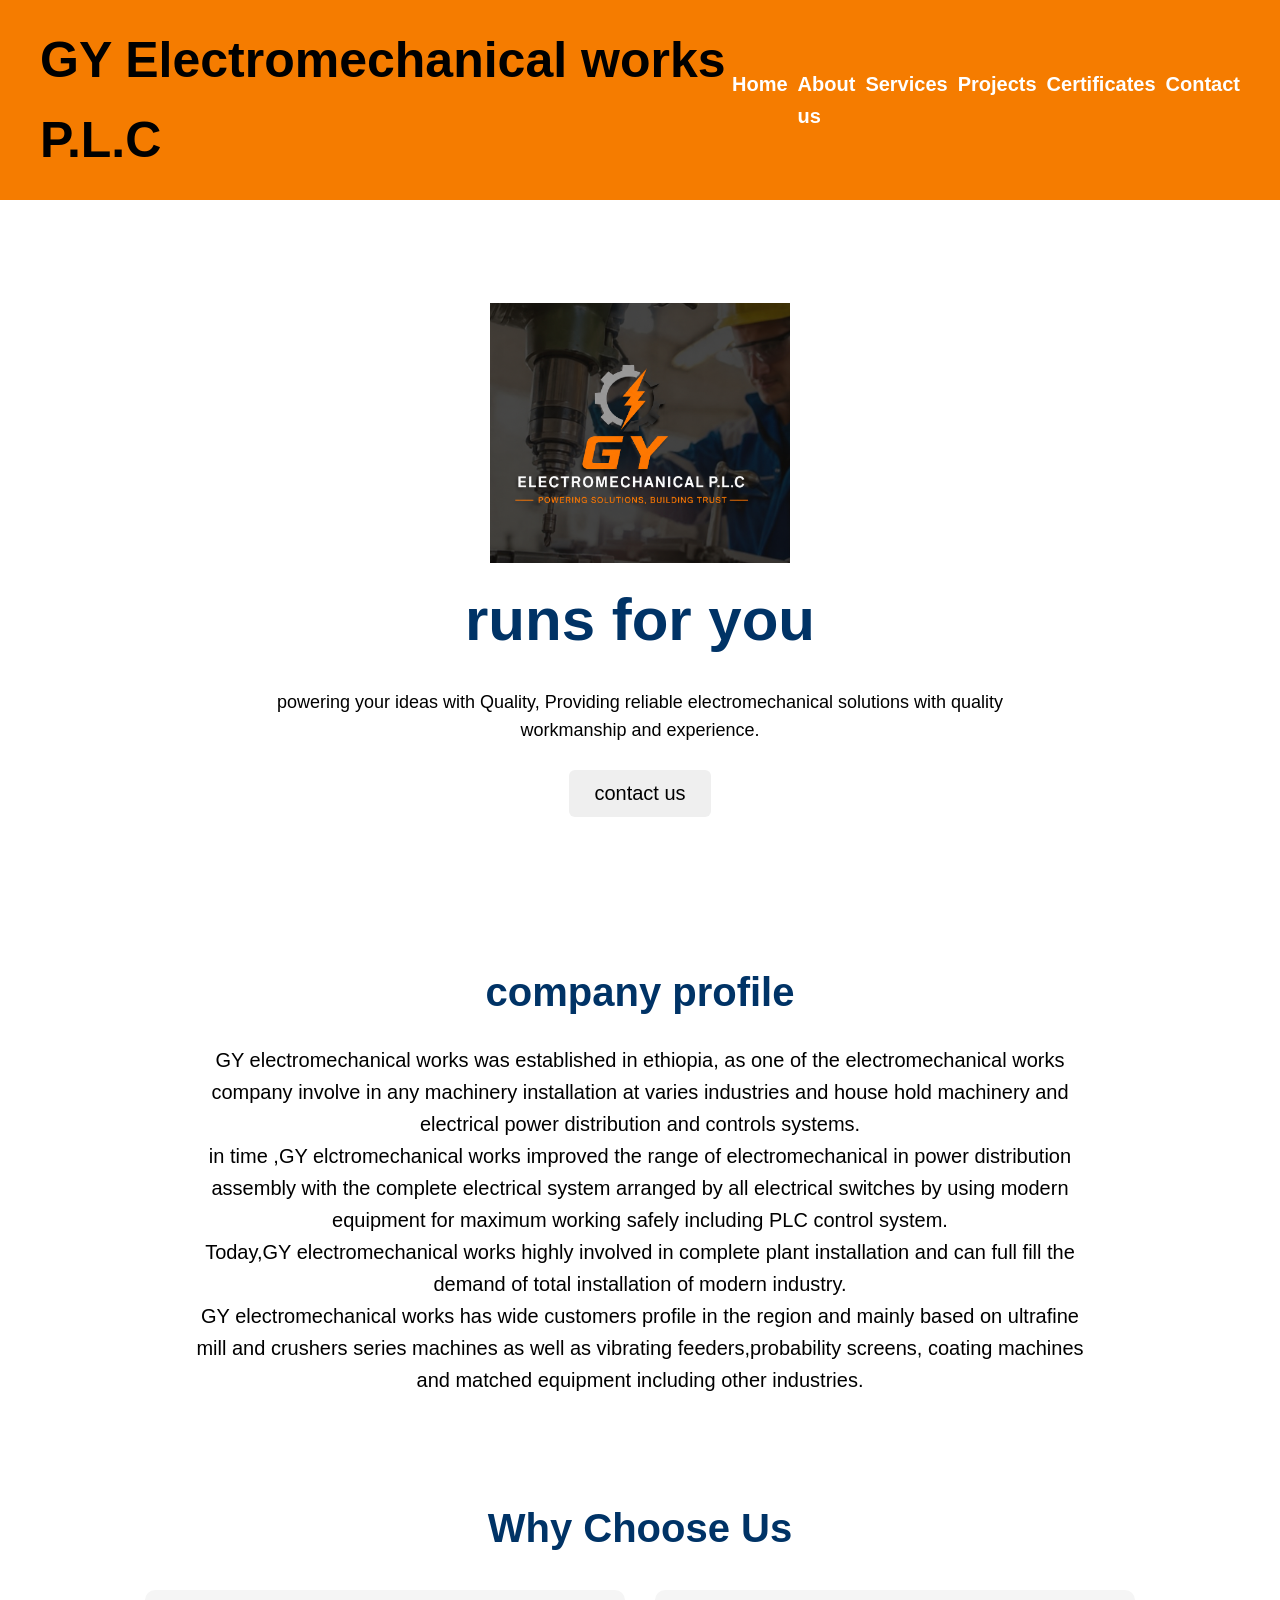
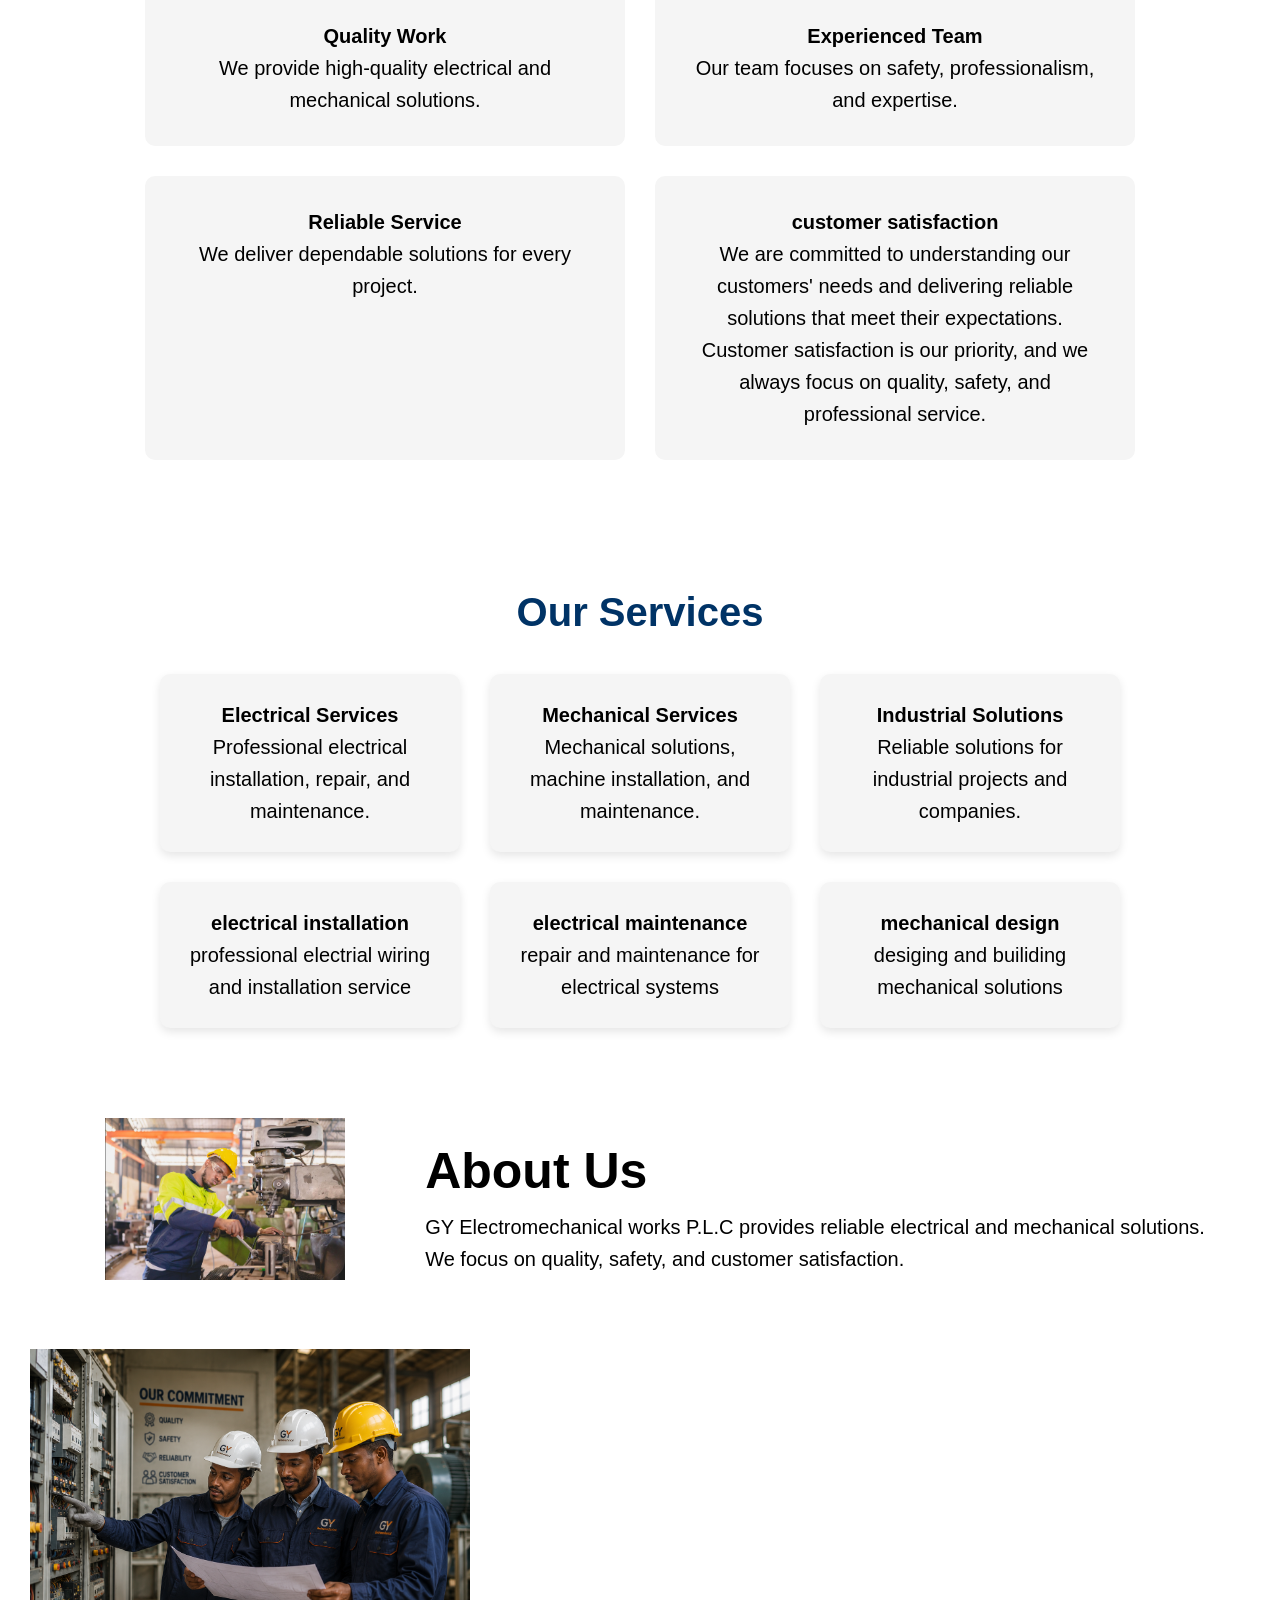
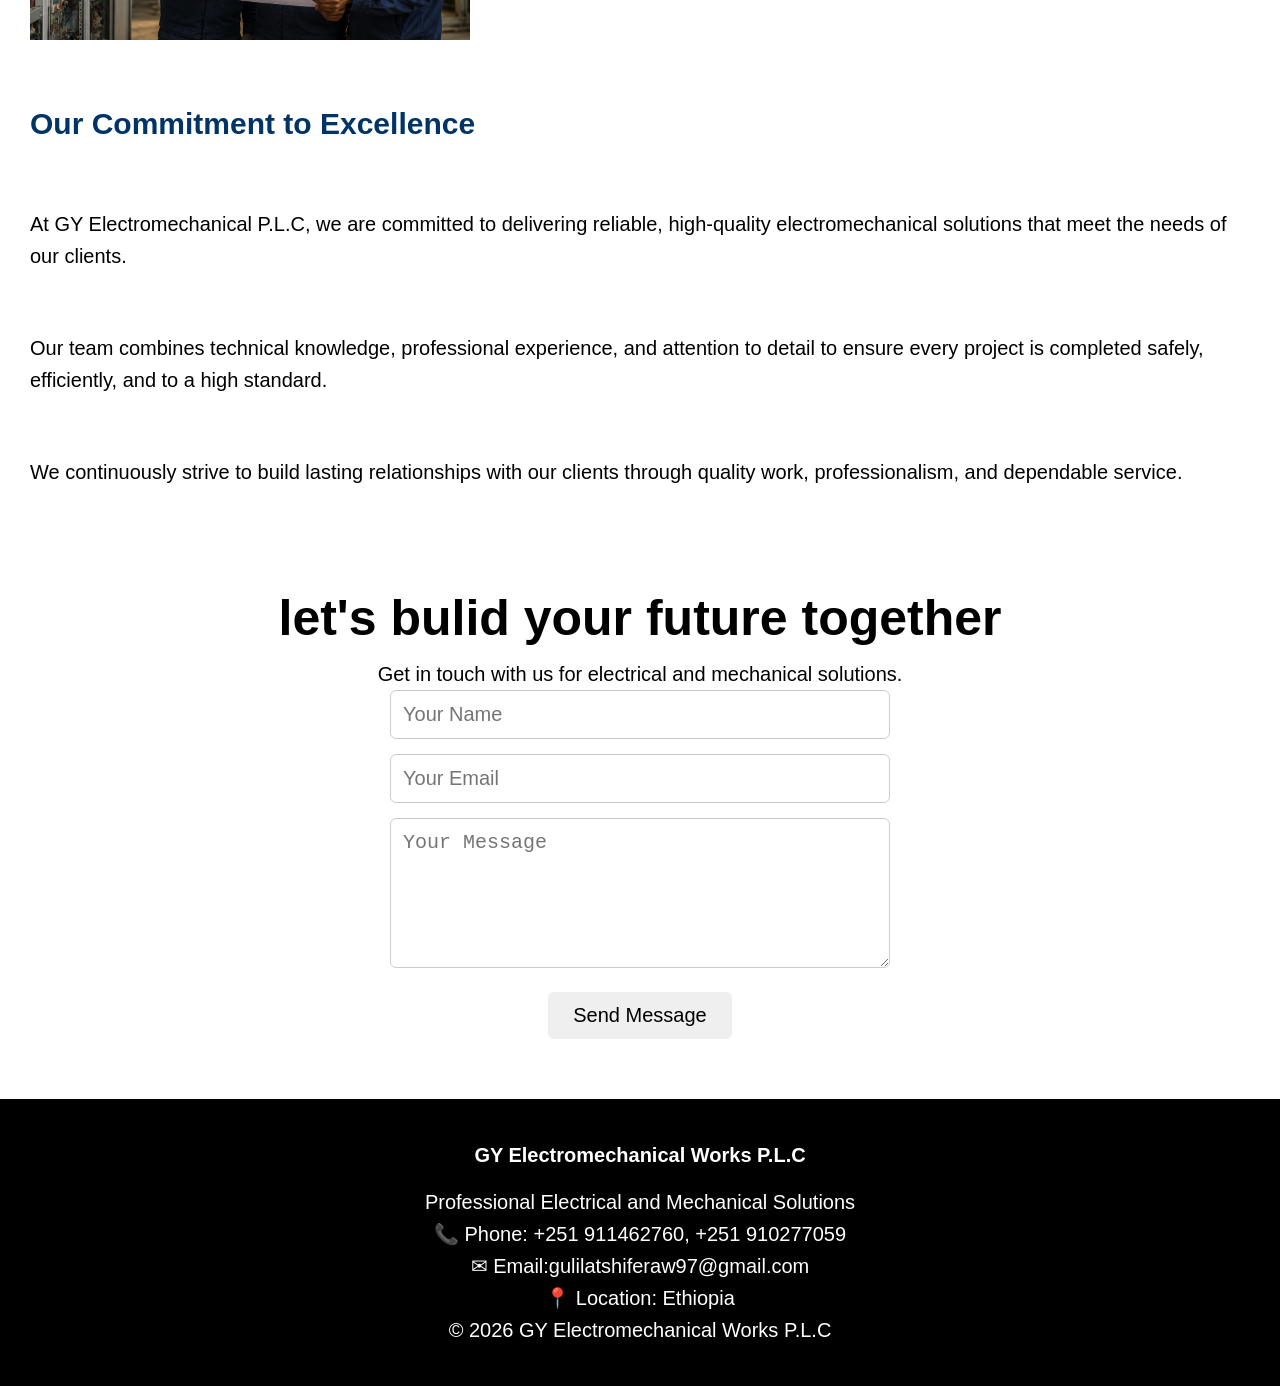
==== commit 9f815483: "Fix HTML encoding issues in index.html" ====
--- a/index.html
+++ b/index.html
@@ -155,10 +155,11 @@
     <p>
         At GY Electromechanical P.L.C, we are committed to delivering
         reliable, high-quality electromechanical solutions that meet
-        the needs of our clients. Our team combines technical knowledge,
+        the needs of our clients.</p>
+      <p>Our team combines technical knowledge,
         professional experience, and attention to detail to ensure every
-        project is completed safely, efficiently, and to a high standard.
-        We continuously strive to build lasting relationships with our
+        project is completed safely, efficiently, and to a high standard.</p>
+       <p> We continuously strive to build lasting relationships with our
         clients through quality work, professionalism, and dependable service.
     </p>
      </div>
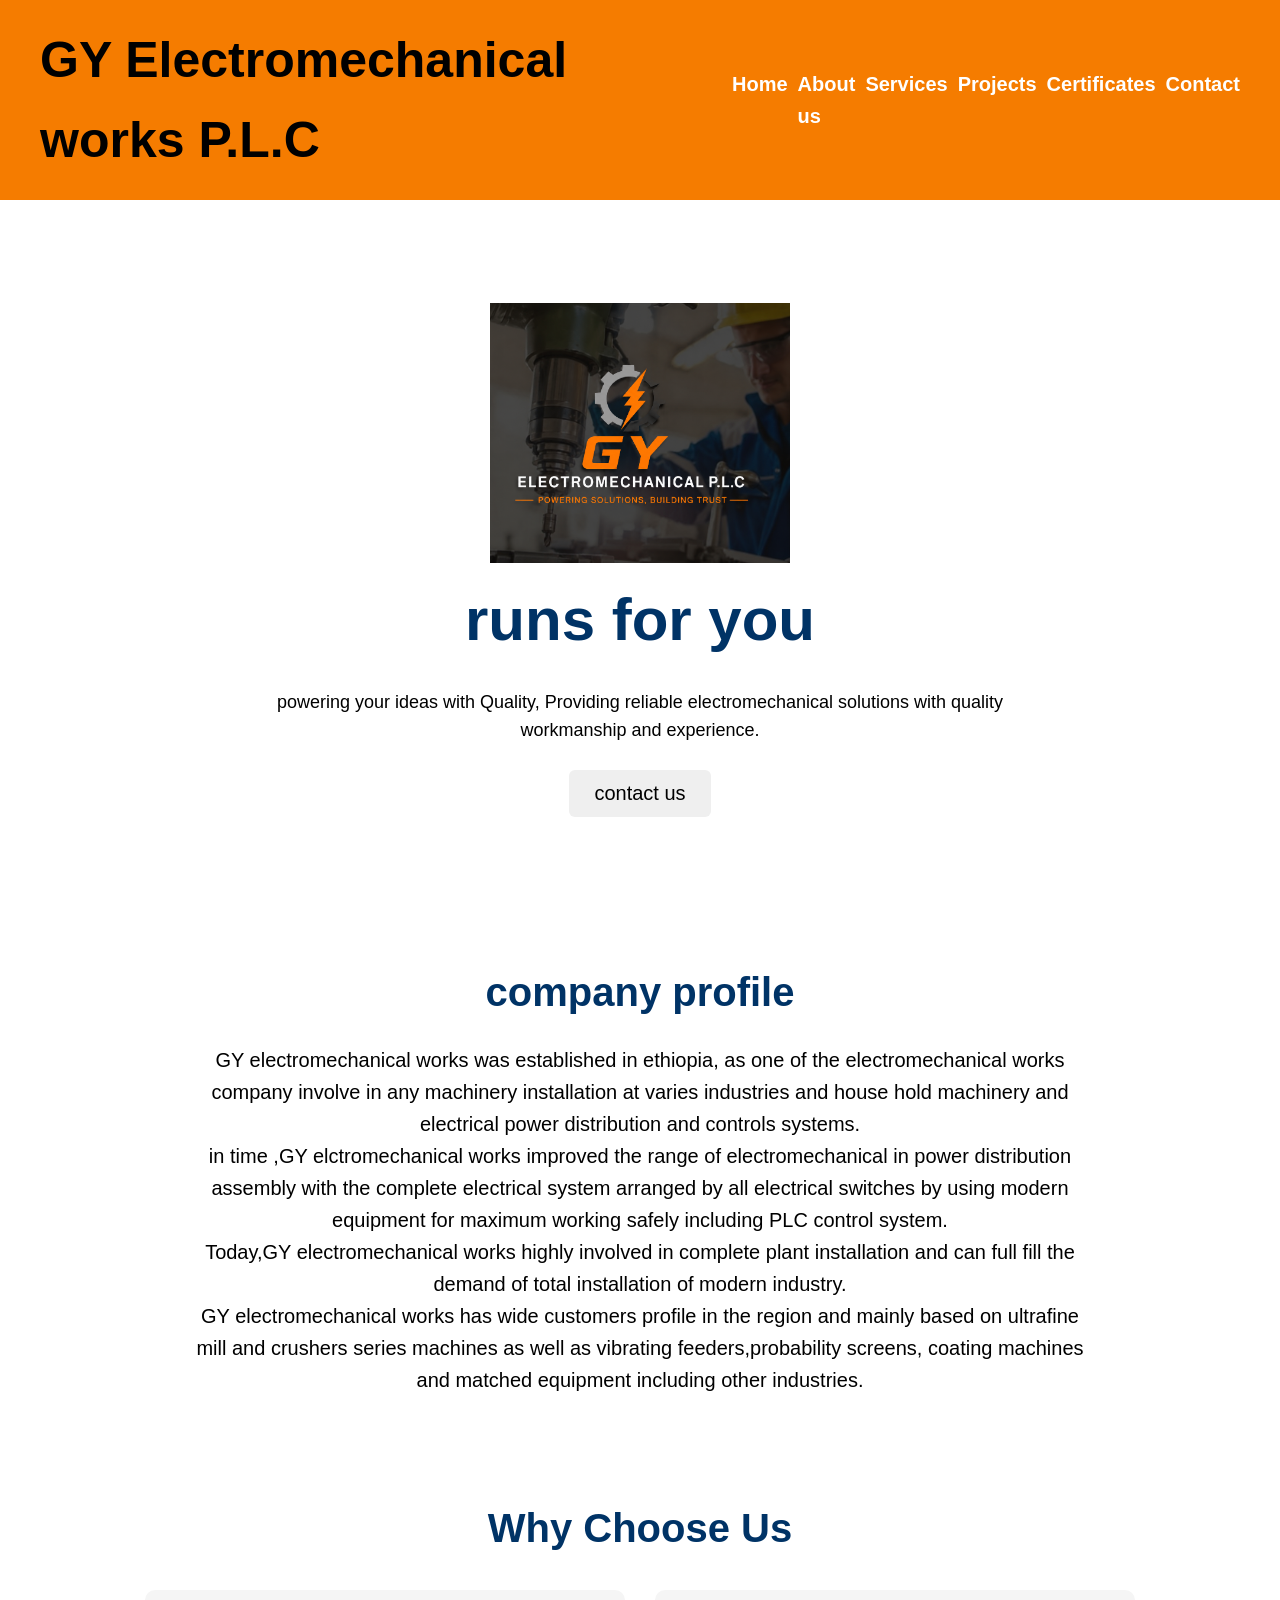
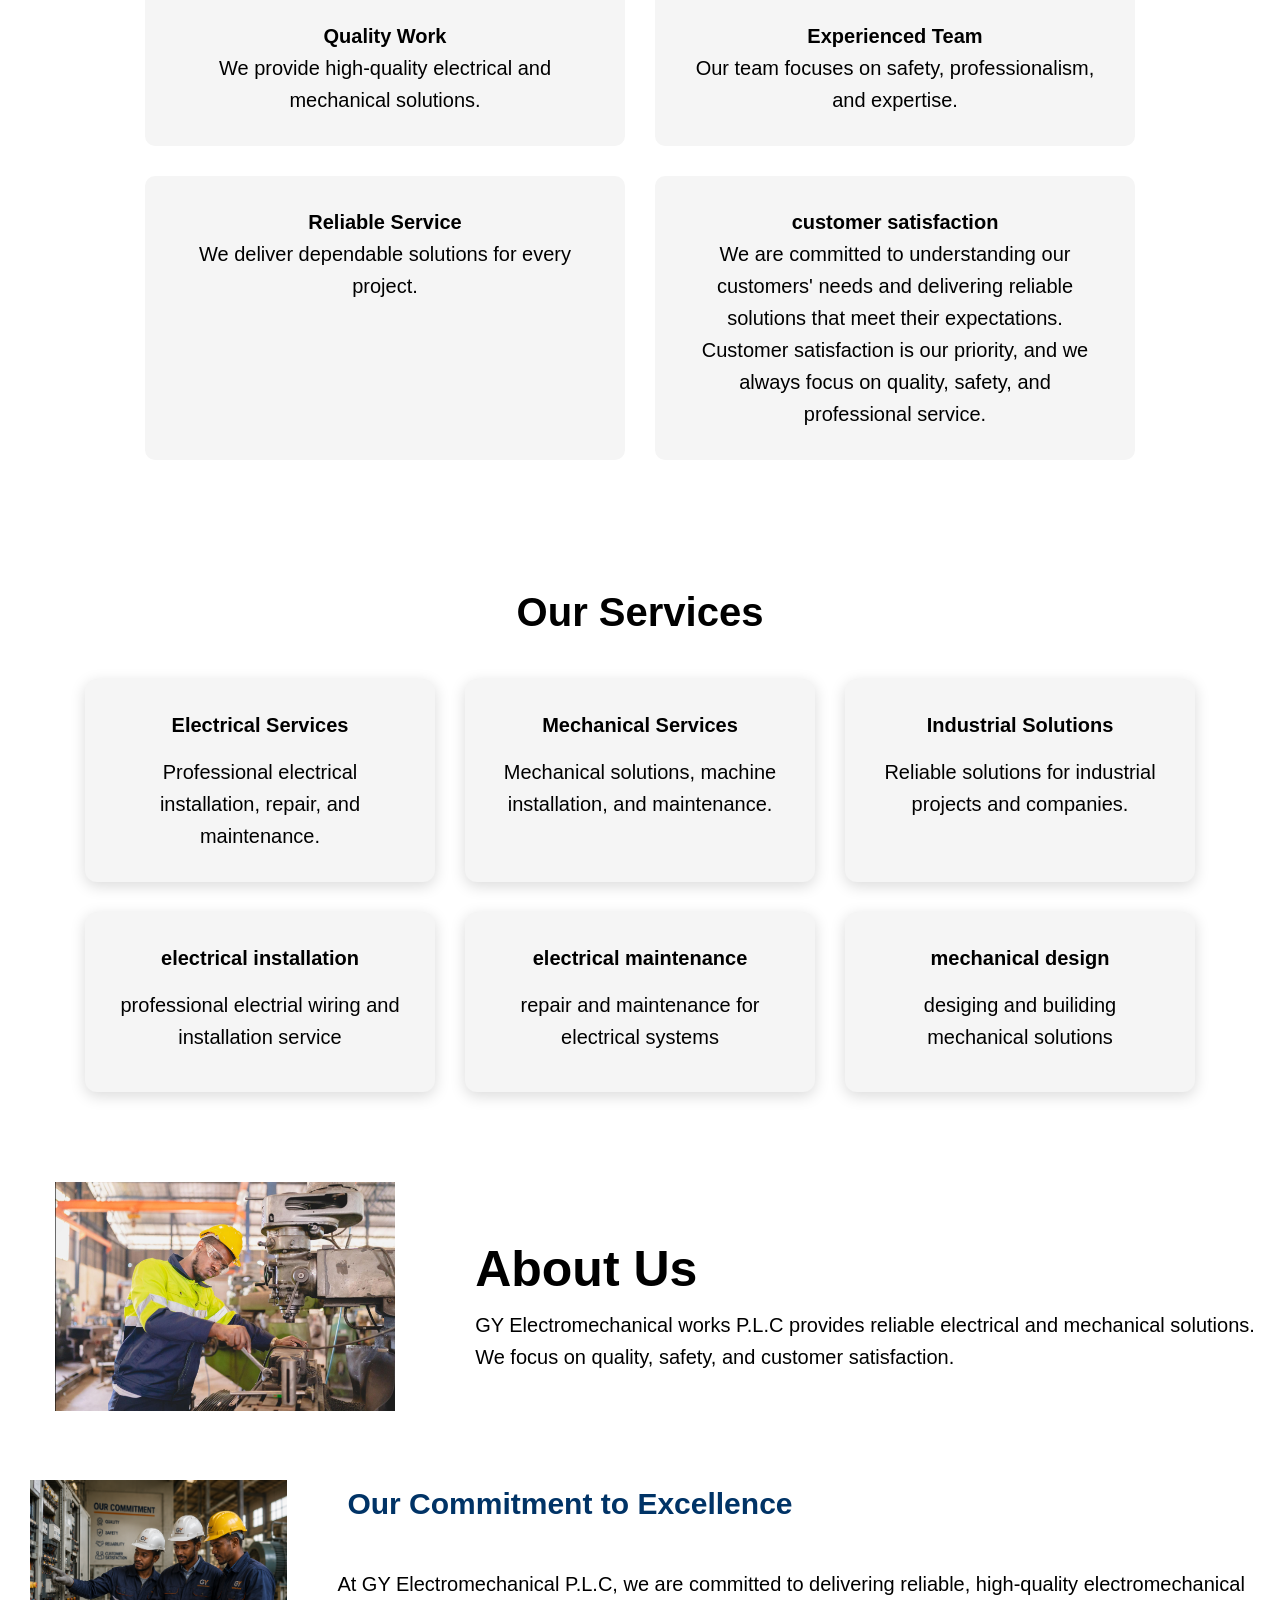
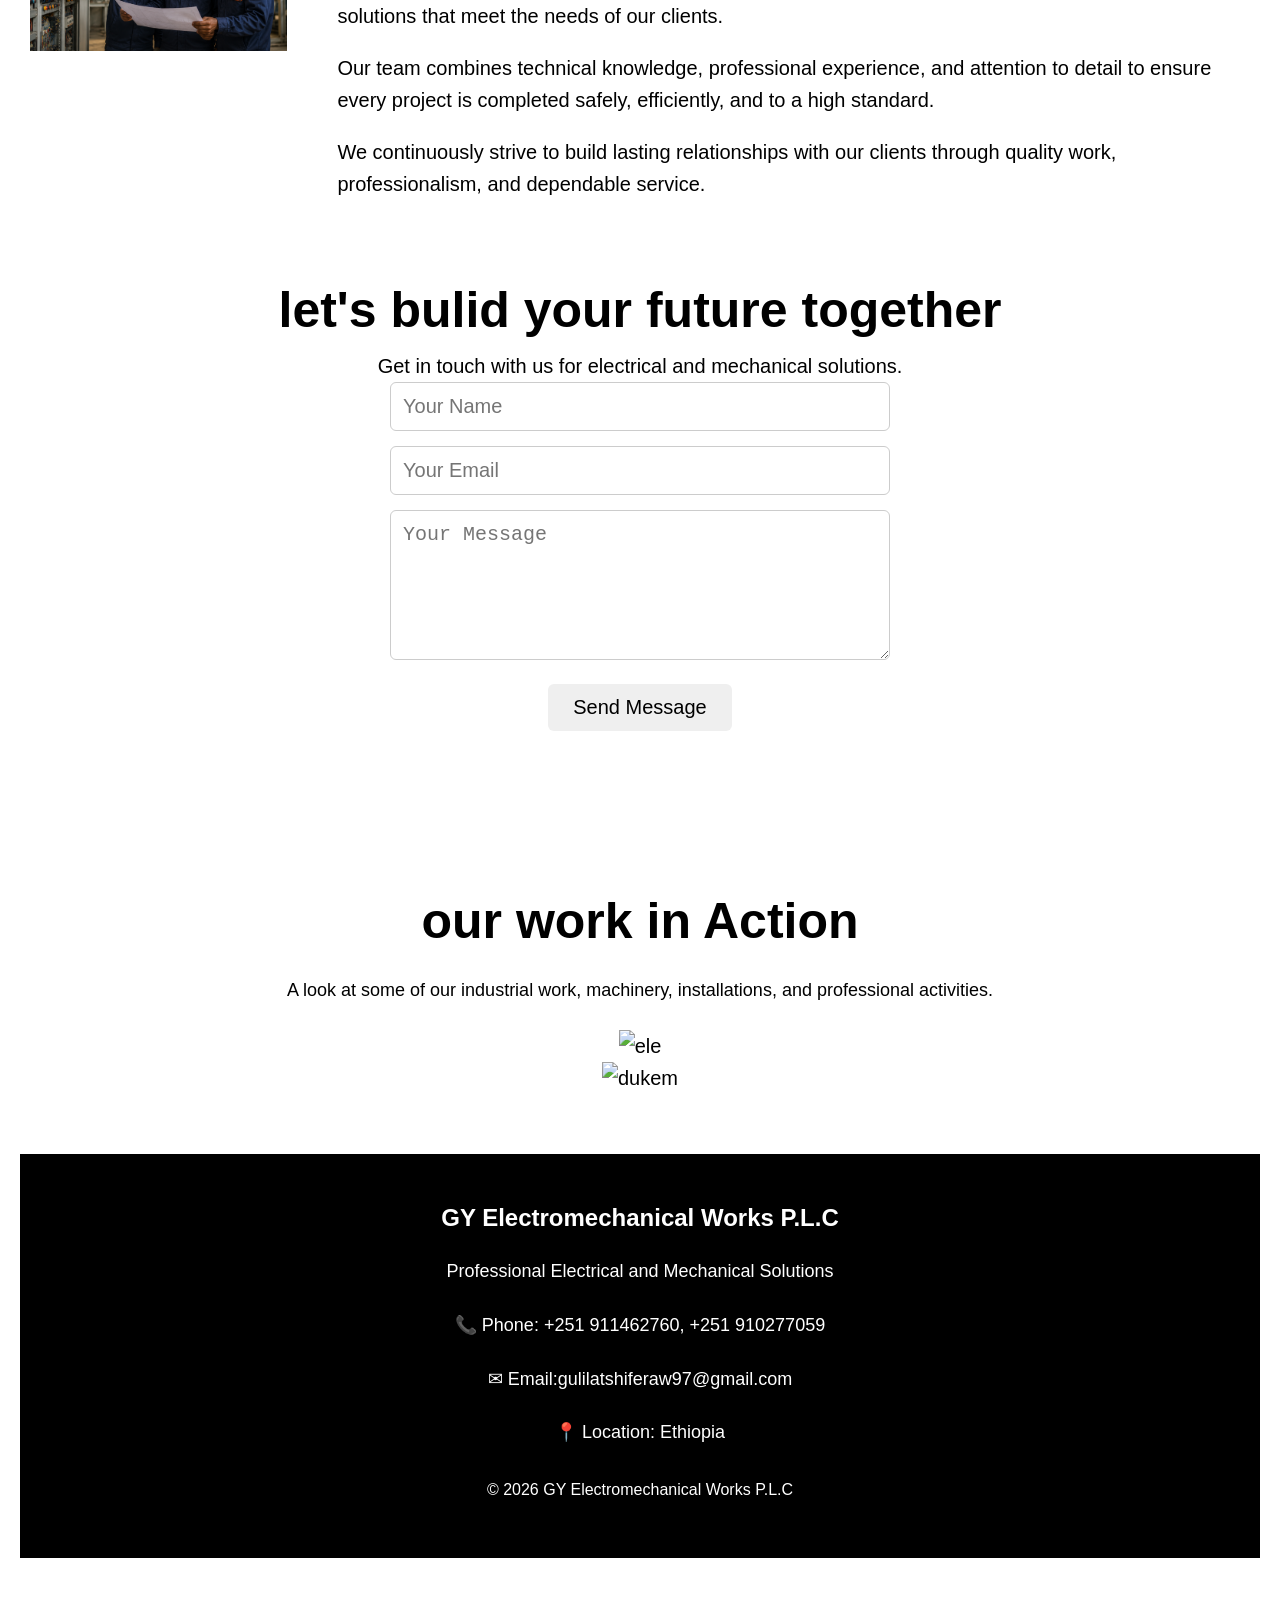
==== commit cf4d9309: "Update index.html" ====
--- a/index.html
+++ b/index.html
@@ -183,7 +183,22 @@
 
 
 </section>
-
+ <section class="work-action">
+  <h2> our work in Action</h2>
+<p class="section-intro">
+            A look at some of our industrial work, machinery,
+            installations, and professional activities.
+        </p>
+   <div class="work-photo-container">
+
+            <div class="work-photo">
+                <img src="ele.png" alt="ele">
+            </div>
+
+            <div class="work-photo">
+                <img src="dukem.png" alt="dukem">
+            </div>
+   </div>
 <footer>
 
     <h3>GY Electromechanical Works P.L.C</h3>
--- a/style.css
+++ b/style.css
@@ -7,8 +7,11 @@
 h2{
     font-size:50px;
 }
-
-
+.logo{
+    font-weight:bold;
+    text-decoration:none;
+    font-size:30px;
+}
 body {
     font-family: Arial, sans-serif;
     line-height: 1.6;
@@ -20,7 +23,8 @@
     background-color: #f57c00;
     display: flex;
     align-items: center;
-    justify-content: space-between;
+    justify-content: center;
+    gap:60px;
     padding: 20px 40px;
 }
 
@@ -99,7 +103,7 @@
     gap:50px;
 }    
 .about-image img{
-    max-width: 300px;
+    max-width: 400px;
     height: auto;
     padding:30px;
 }
@@ -118,9 +122,16 @@
     text-align: center;
     font-size:40px;
 }
+.commitment-image img{
+    max-width:300px;
+    height:auto;
+    padding:30px;
+}
+.commitment{
+    display:flex;
+}
 .commitment p{
-    padding:30px;
-     mergin:auto;   
+    padding:10px 20px;  
 }
 .commitment h2{
     align-items:center;
@@ -146,87 +157,145 @@
     margin-bottom: 20px;
     font-size:40px;
 }
+.service-information {
+    width: 90%;
+    max-width: 1100px;
+    margin: 40px auto;
+}
 .services {
     text-align: center;
     padding: 60px 40px;
 }
 
 .services h2 {
-    color: #003366;
-    font-size: 40px;
-    margin-bottom: 30px;
-}
-
-.service-container {
-    display: flex;
-    justify-content: center;
-    flex-wrap: wrap;
-    gap: 30px;
-}
-.service-card {
-    display: block;
-    width: 300px;
-    padding: 25px;
-    box-sizing: border-box;
-
-    background-color: #f5f5f5;
-    border-radius: 10px;
-    box-shadow: 0 4px 10px rgba(0, 0, 0, 0.1);
-
-    text-decoration: none;
-    color: inherit;
-}
-
-.service-card:hover{
-    background-color:#003366;
-    color:#f5f5f5;
-    transform:translateyz(-10px);
-}
-.service-card img {
-    width: 450px;
-    max-width: 100%;
-    height: auto;
-}
-
-.service-card h2 {
-    font-size: 24px;
-    margin-bottom: 15px;
-}
-
-.service-card ul {
-    text-align: left;
-    padding-left: 20px;
-}
-
-.service-detail {
-    padding: 60px 40px;
-    text-align: center;
-}
-
-.service-text {
-    max-width: 900px;
-    margin: 0 auto 50px;
-}
-.service-text h2 {
     color: #003366;
     font-size: 40px;
     margin-bottom: 20px;
 }
 
-.service-text p {
-    font-size: 18px;
-}
-.mission,
+.services >p {
+    max-width: 800px;
+    margin: 0 auto 40px;
+    line-height: 1.7;
+}
+.service-info {
+    background-color: #f5f5f5;
+    padding: 30px;
+    margin-bottom: 40px;
+    border-radius: 12px;
+    box-shadow: 0 4px 15px rgba(0, 0, 0, 0.15);
+    overflow: hidden;
+}
+
+.service-info h2 {
+    color: #003366;
+    font-size: 35px;
+    margin-bottom: 20px;
+}
+
+.service-info img {
+    width: 45%;
+    max-width: 500px;
+    height: auto;
+    float: left;
+    margin: 0 30px 20px 0;
+    border-radius: 8px;
+}
+
+.service-info p {
+    line-height: 1.7;
+    margin-bottom: 25px;
+}
+
+.service-info h3 {
+    color: #003366;
+    margin-top: 25px;
+    margin-bottom: 15px;
+}
+
+.service-info ul {
+    padding-left: 25px;
+    line-height: 1.8;
+}
+
+.service-info::after {
+    content: "";
+    display: block;
+    clear: both;
+}
+.home-service-container {
+    display: flex;
+    flex-wrap: wrap;
+    justify-content: center;
+    gap: 30px;
+    width: 90%;
+    max-width: 1200px;
+    margin: 40px auto;
+}
+
+.home-service-container .service-card {
+    width: 300px;
+    min-height: 220px;
+    padding: 25px;
+    background-color: #f5f5f5;
+    border-radius: 12px;
+    box-shadow: 0 4px 12px rgba(0, 0, 0, 0.15);
+    text-decoration: none;
+    color: #333;
+    transition: transform 0.3s ease, box-shadow 0.3s ease;
+}
+
+.home-service-container .service-card:hover {
+    transform: translateY(-5px);
+    box-shadow: 0 7px 18px rgba(0, 0, 0, 0.2);
+}
+
+.home-service-container .service-card h3 {
+    color: #003366;
+    margin-bottom: 15px;
+}
+
+.home-service-container .service-card p {
+    line-height: 1.6;
+}
+.mission,   
 .vision {
     padding: 40px 60px;
     max-width: 1000px;
     margin: auto;
 }
-
+.who-are-we {
+    padding:30px 50px;
+}
+.who-are-we h1{
+    text-align:center;
+    margin-bottom:20px;
+    font-size:40px;
+}
+.who-are-we p{
+    padding: 0 20px;
+    line-height:1.7;
+}
 .mission h2,
 .vision h2 {
     color: #003366;
     margin-bottom: 20px;
+}
+.Quality-policy h1{
+  text-align:center;
+    margin-bottom:15px;
+    font-size:40px;
+}
+.Quality-policy p{
+  padding-left: 40px;
+    padding-right: 40px;
+    margin: 5px 0;
+    line-height: 1.6;  
+}
+.core-values{
+    padding: 0 40px;
+    margin-top:10px;
+    font-size:40px;
 }
 .why-us {
     padding: 60px 40px;
@@ -284,7 +353,6 @@
     justify-content: center;
     align-items: flex-start;
     gap: 50px;
-
     margin-top: 40px;
 }
 
@@ -358,7 +426,312 @@
 footer h3 {
     margin-bottom: 15px;
 }
-
+.services {
+    padding: 60px 40px;
+    text-align: center;
+}
+
+.services h2 {
+    color: #000000;
+    font-size: 40px;
+    margin-bottom: 35px;
+}
+
+.service-container {
+    display: flex;
+    flex-wrap: wrap;
+    justify-content: center;
+    gap: 30px;
+    max-width: 1200px;
+    margin: 0 auto;
+}
+
+.service-card {
+    display: block;
+    width: 350px;
+    min-height: 180px;
+    padding: 30px;
+    background-color: #f5f5f5;
+    border-radius: 12px;
+    box-shadow: 0 4px 15px rgba(0, 0, 0, 0.15);
+    text-decoration: none;
+    color: #000;
+    transition: 0.3s ease;
+}
+
+.service-card:hover {
+    transform: translateY(-5px);
+    box-shadow: 0 7px 20px rgba(0, 0, 0, 0.2);
+    background-color: #003366;
+    color: #ffffff;
+}
+
+.service-card h3,
+.service-card h4,
+.service-card h5 {
+    color: #000000;
+    margin-bottom: 15px;
+    font-size:20px;
+}
+
+.service-card p {
+    line-height: 1.6;
+}
+.projects-header {
+    width: 90%;
+    max-width: 1100px;
+    margin: 50px auto 40px;
+    text-align: center;
+}
+
+.projects-header h1 {
+    color: #003366;
+    font-size: 42px;
+    margin-bottom: 15px;
+}
+
+.projects-header p {
+    max-width: 750px;
+    margin: 0 auto;
+    font-size: 18px;
+    line-height: 1.7;
+}
+section.our-projects:nth-of-type(2) {
+    width: 90%;
+    max-width: 1200px;
+    margin: 0 auto 60px;
+
+    display: grid;
+    grid-template-columns: repeat(2, 1fr);
+    gap: 35px;
+}
+.project-image {
+    background-color: #f5f5f5;
+    padding: 25px;
+    border-radius: 12px;
+    box-shadow: 0 4px 15px rgba(0, 0, 0, 0.15);
+
+    overflow: hidden;
+    transition: transform 0.3s ease, box-shadow 0.3s ease;
+}
+.project-image:hover {
+    transform: translateY(-5px);
+    box-shadow: 0 8px 22px rgba(0, 0, 0, 0.2);
+}
+.project-image img {
+    width: 100%;
+    height: 250px;
+    object-fit: cover;
+    border-radius: 8px;
+    margin-bottom: 15px;
+}
+.project-image p {
+    margin: 10px 0;
+    line-height: 1.6;
+    color: #333;
+}
+.project-image p:first-of-type {
+    font-weight: bold;
+    color: #003366;
+}
+.project-image img + img {
+    margin-top: 10px;
+}
+section:last-of-type {
+    text-align: center;
+    padding: 60px 20px;
+    margin-top: 30px;
+}
+
+section:last-of-type h1 {
+    color: #003366;
+    font-size: 36px;
+}
+
+section:last-of-type p {
+    font-size: 18px;
+    margin: 15px 0 25px;
+}
+
+section:last-of-type a {
+    display: inline-block;
+    padding: 12px 25px;
+    background-color: #ff8000;
+    color: white;
+    text-decoration: none;
+    border-radius: 6px;
+}
+.certificates {
+    width: 90%;
+    max-width: 1100px;
+    margin: 0 auto;
+    padding: 60px 20px;
+    text-align: center;
+}
+
+.certificates h1 {
+    color: #003366;
+    font-size: 40px;
+    margin-bottom: 15px;
+    text-transform: capitalize;
+}
+
+.certificates-intro {
+    max-width: 800px;
+    margin: 0 auto 45px;
+    font-size: 18px;
+    line-height: 1.7;
+    color: #333;
+}
+
+.certificate-container {
+    width: 100%;
+    display: flex;
+    flex-direction: column;
+    gap: 40px;
+}
+
+.certificate-card {
+    width: 100%;
+    box-sizing: border-box;
+    padding: 35px;
+    background-color: #f5f5f5;
+    border-radius: 12px;
+    box-shadow: 0 4px 15px rgba(0, 0, 0, 0.15);
+    text-align: center;
+    transition: transform 0.3s ease, box-shadow 0.3s ease;
+}
+
+.certificate-card:hover {
+    transform: translateY(-5px);
+    box-shadow: 0 7px 20px rgba(0, 0, 0, 0.20);
+}
+
+.certificate-card img {
+    display: block;
+    width: 80%;
+    max-width: 850px;
+    height: auto;
+    margin: 0 auto 25px;
+    border-radius: 8px;
+}
+
+.certificate-card p {
+    max-width: 800px;
+    margin: 0 auto;
+    font-size: 20px;
+    line-height: 1.6;
+    color: #003366;
+    font-weight: 500;
+}
+.certificates {
+    width: 90%;
+    max-width: 1100px;
+    margin: 0 auto;
+    padding: 60px 20px;
+    text-align: center;
+}
+.certificates-intro h1 {
+    color: #003366;
+    font-size: 42px;
+    margin-bottom: 20px;
+    text-transform: capitalize;
+}
+.certificates-intro p {
+    max-width: 800px;
+    margin: 0 auto 50px;
+    font-size: 19px;
+    line-height: 1.7;
+    color: #333;
+}
+.certificate-container {
+    display: flex;
+    flex-direction: column;
+    gap: 50px;
+    width: 100%;
+}
+.certificate-card {
+    width: 100%;
+    box-sizing: border-box;
+    padding: 30px;
+    background-color: #f5f5f5;
+    border-radius: 12px;
+    box-shadow: 0 4px 15px rgba(0, 0, 0, 0.15);
+    text-align: center;
+}
+.certificate-card img {
+    display: block;
+    width: 80%;
+    max-width: 850px;
+    height: auto;
+    margin: 0 auto 25px;
+    border-radius: 8px;
+}
+.certificate-card p {
+    max-width: 800px;
+    margin: 0 auto;
+    font-size: 20px;
+    line-height: 1.6;
+    color: #003366;
+    font-weight: 500;
+}
+
+.certificates-contact {
+    text-align: center;
+    padding: 50px 20px;
+}
+
+.contact-us {
+    max-width: 700px;
+    margin: 0 auto;
+}
+
+.contact-us p {
+    font-size: 18px;
+    margin-bottom: 20px;
+}
+
+.contact-us a {
+    display: inline-block;
+    padding: 12px 25px;
+    background-color: #003366;
+    color: white;
+    text-decoration: none;
+    border-radius: 6px;
+}
+
+.contact-us a:hover {
+    background-color: #ff8c00;
+}
+
+
+footer {
+    width: 100%;
+    box-sizing: border-box;
+    background-color: #000;
+    color: #fff;
+    text-align: center;
+    padding: 45px 20px 30px;
+    margin: 60px 0 0 0;
+}
+
+footer h3 {
+    margin: 0 0 20px;
+    font-size: 24px;
+    color: #fff;
+}
+
+footer p {
+    margin: 15px 0;
+    font-size: 18px;
+    line-height: 1.6;
+    color: #fff;
+}
+
+footer p:last-child {
+    margin-top: 30px;
+    font-size: 16px;
+}
 @media (max-width: 760px) {
 
     nav {
@@ -375,7 +748,7 @@
     }
 
     .about-intro,
-    .service-items,
+    .service-container,
     .contact-container {
         flex-direction: column;
     }
@@ -410,5 +783,72 @@
         width: 100%;
         margin: 20px 0;
     }
+    .home-service-container {
+        flex-direction: column;
+        align-items: center;
+        width:95%; 
+    }
+
+    .home-service-container .service-card {
+        width: 90%;
+        max-width:400px;
+    }
+
+    .service-detail {
+        padding: 40px 20px;
+    }
+
+    .service-detail .service-card {
+        width: 100%;
+        padding: 20px;
+    }
+
+    .service-detail .service-card img {
+        float: none;
+        width: 100%;
+        max-width: 100%;
+        margin: 0 auto 20px;
+        display: block;
+    }
+ .service-information {
+        width: 95%;
+    }
+
+    .service-info {
+        padding: 20px;
+    }
+
+    .service-info img {
+        float: none;
+        width: 100%;
+        max-width: 100%;
+        margin: 0 0 20px 0;
+        display: block;
+    }
+    .services {
+        padding: 40px 20px;
+    }
+
+    .service-container {
+        flex-direction: column;
+        align-items: center;
+    }
+
+    .service-card {
+        width: 100%;
+        max-width: 400px;
+    }
+    section.our-projects:nth-of-type(2) {
+        grid-template-columns: 1fr;
+        width: 90%;
+    }
+
+    .projects-header h1 {
+        font-size: 34px;
+    }
+
+    .project-image img {
+        height: 220px;
+    }
 }
     
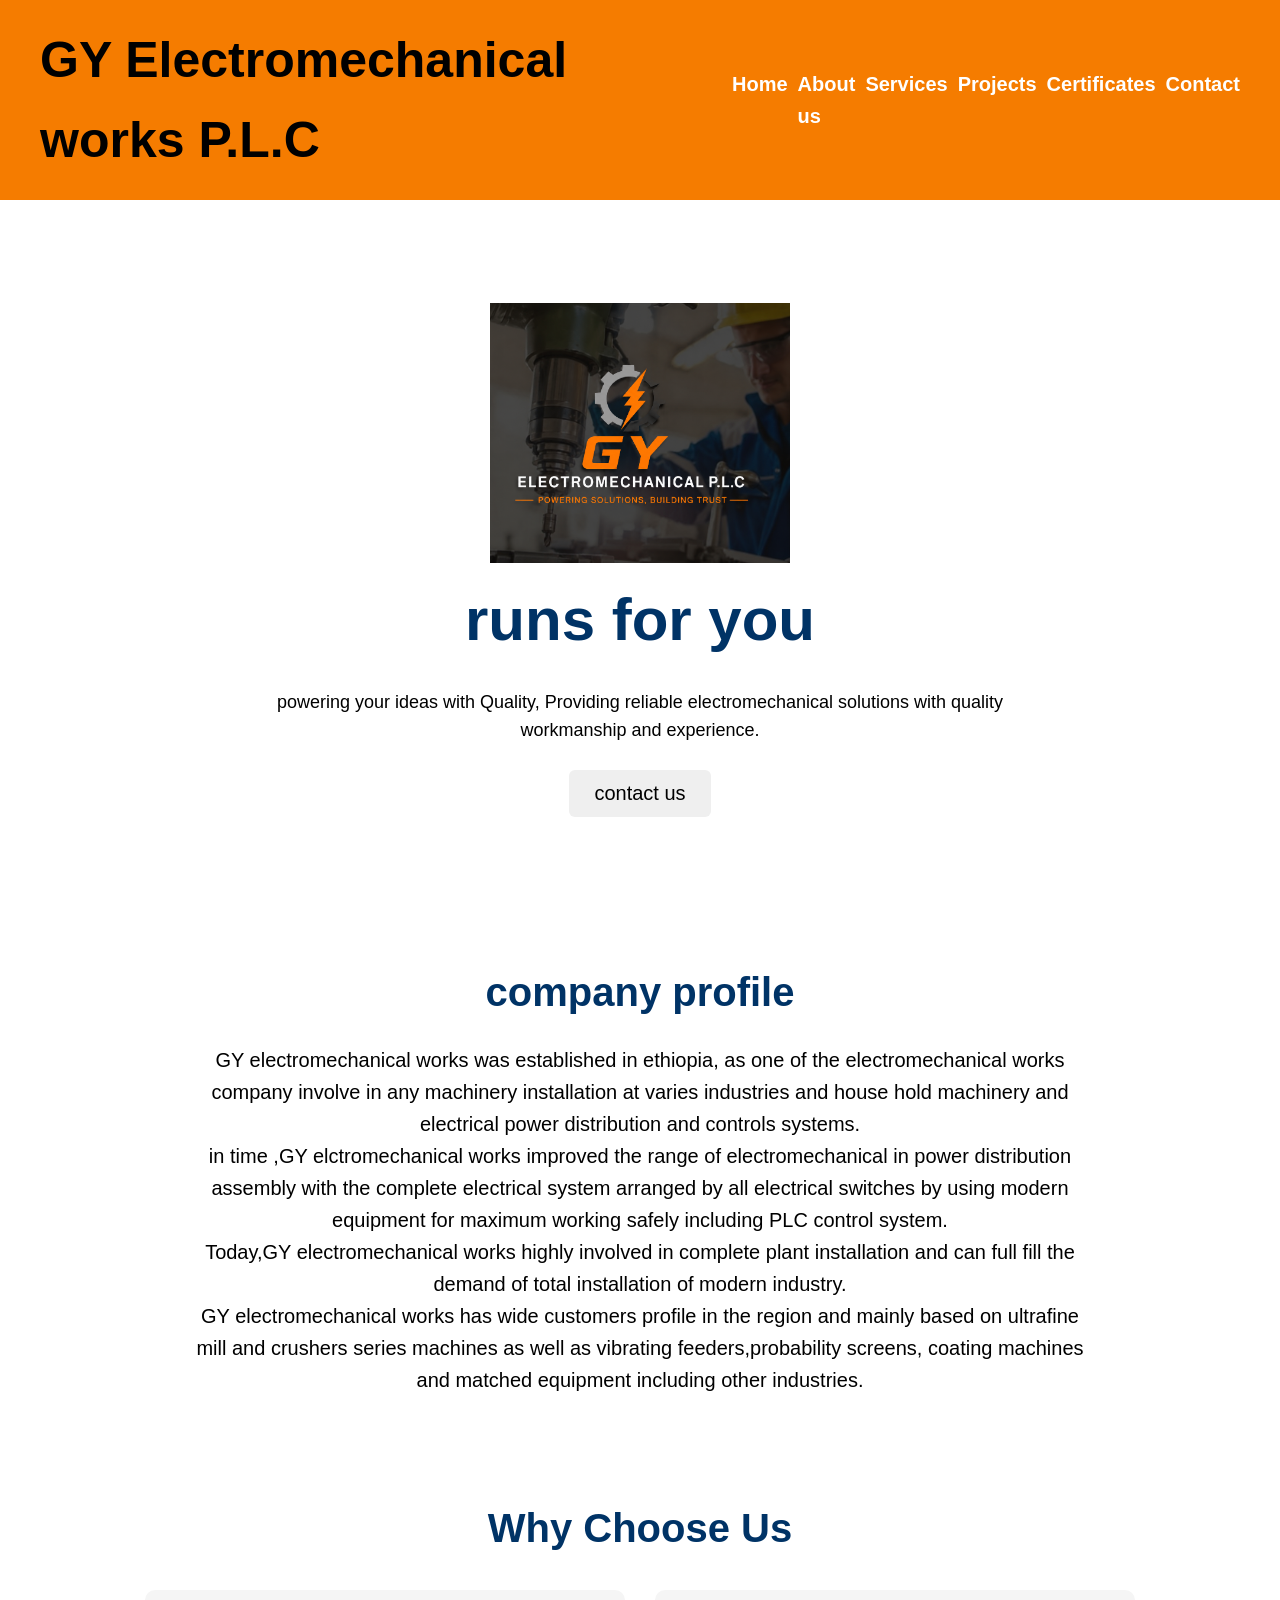
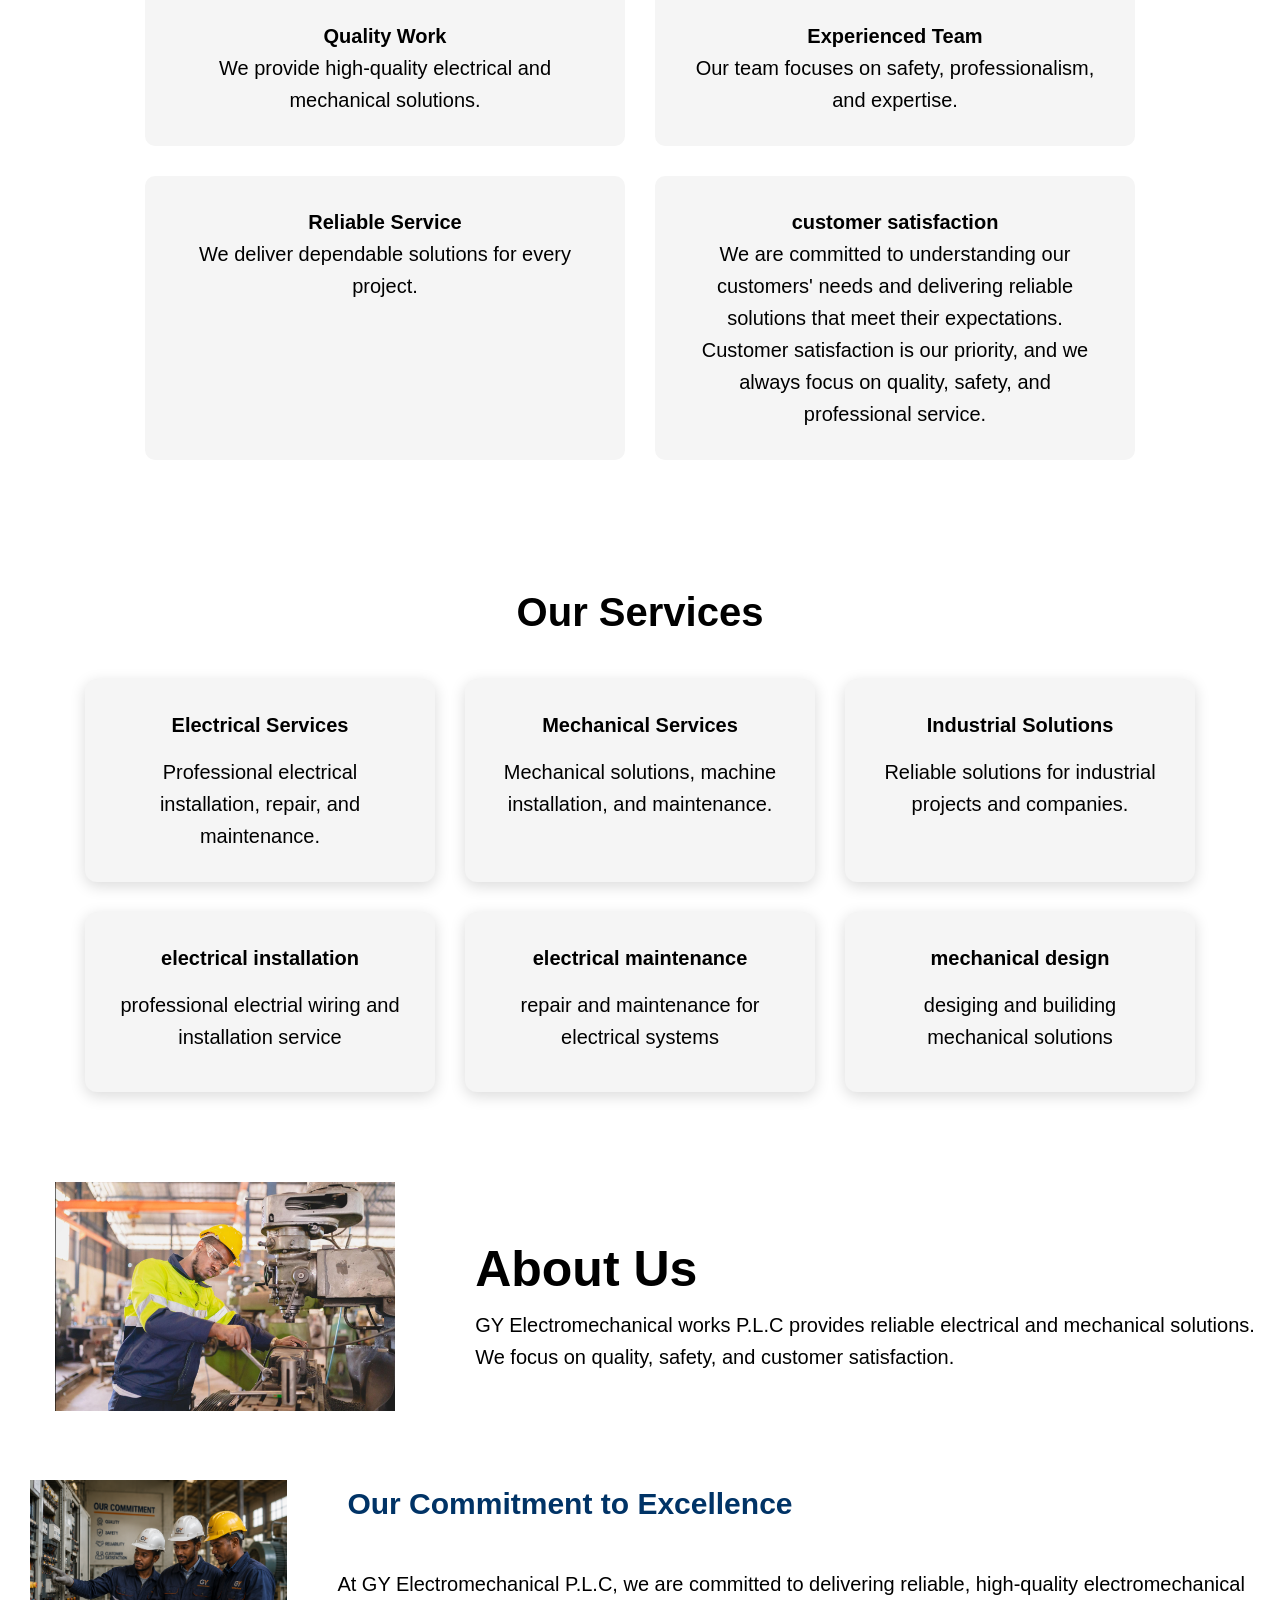
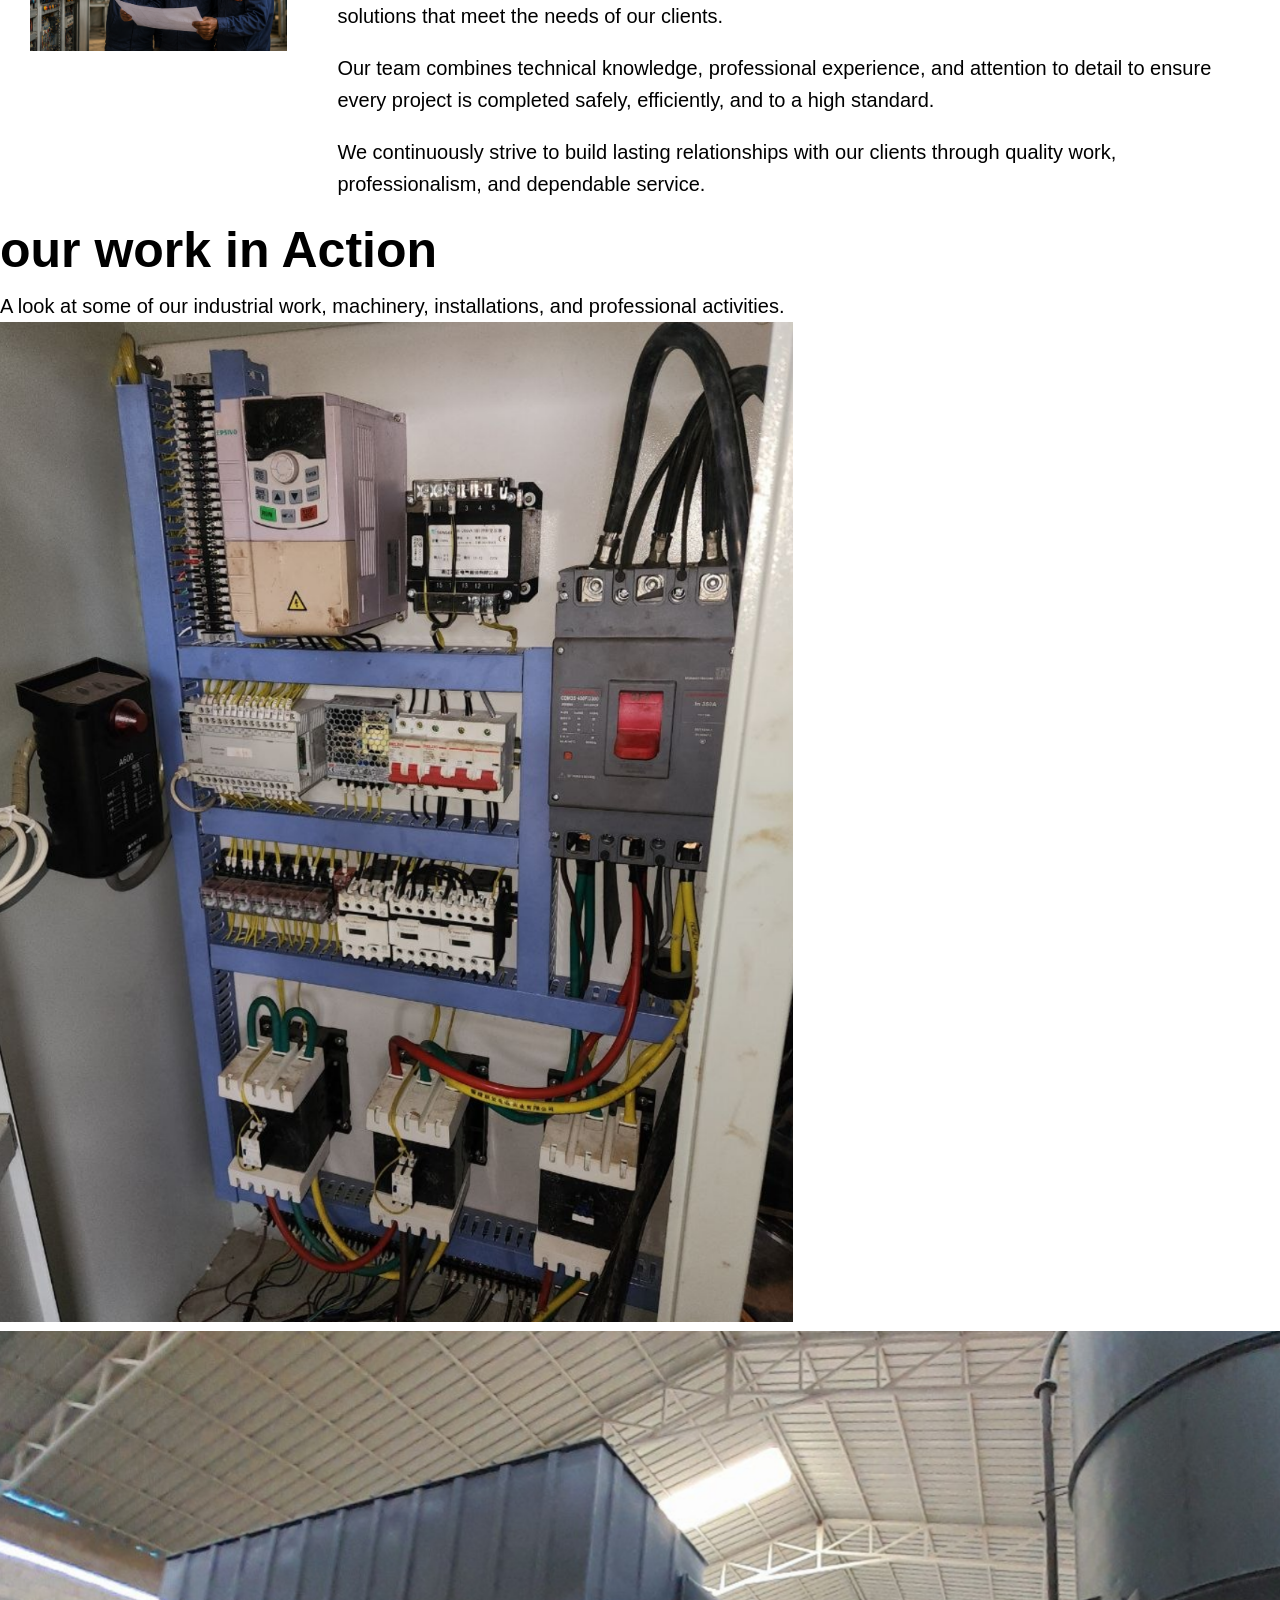
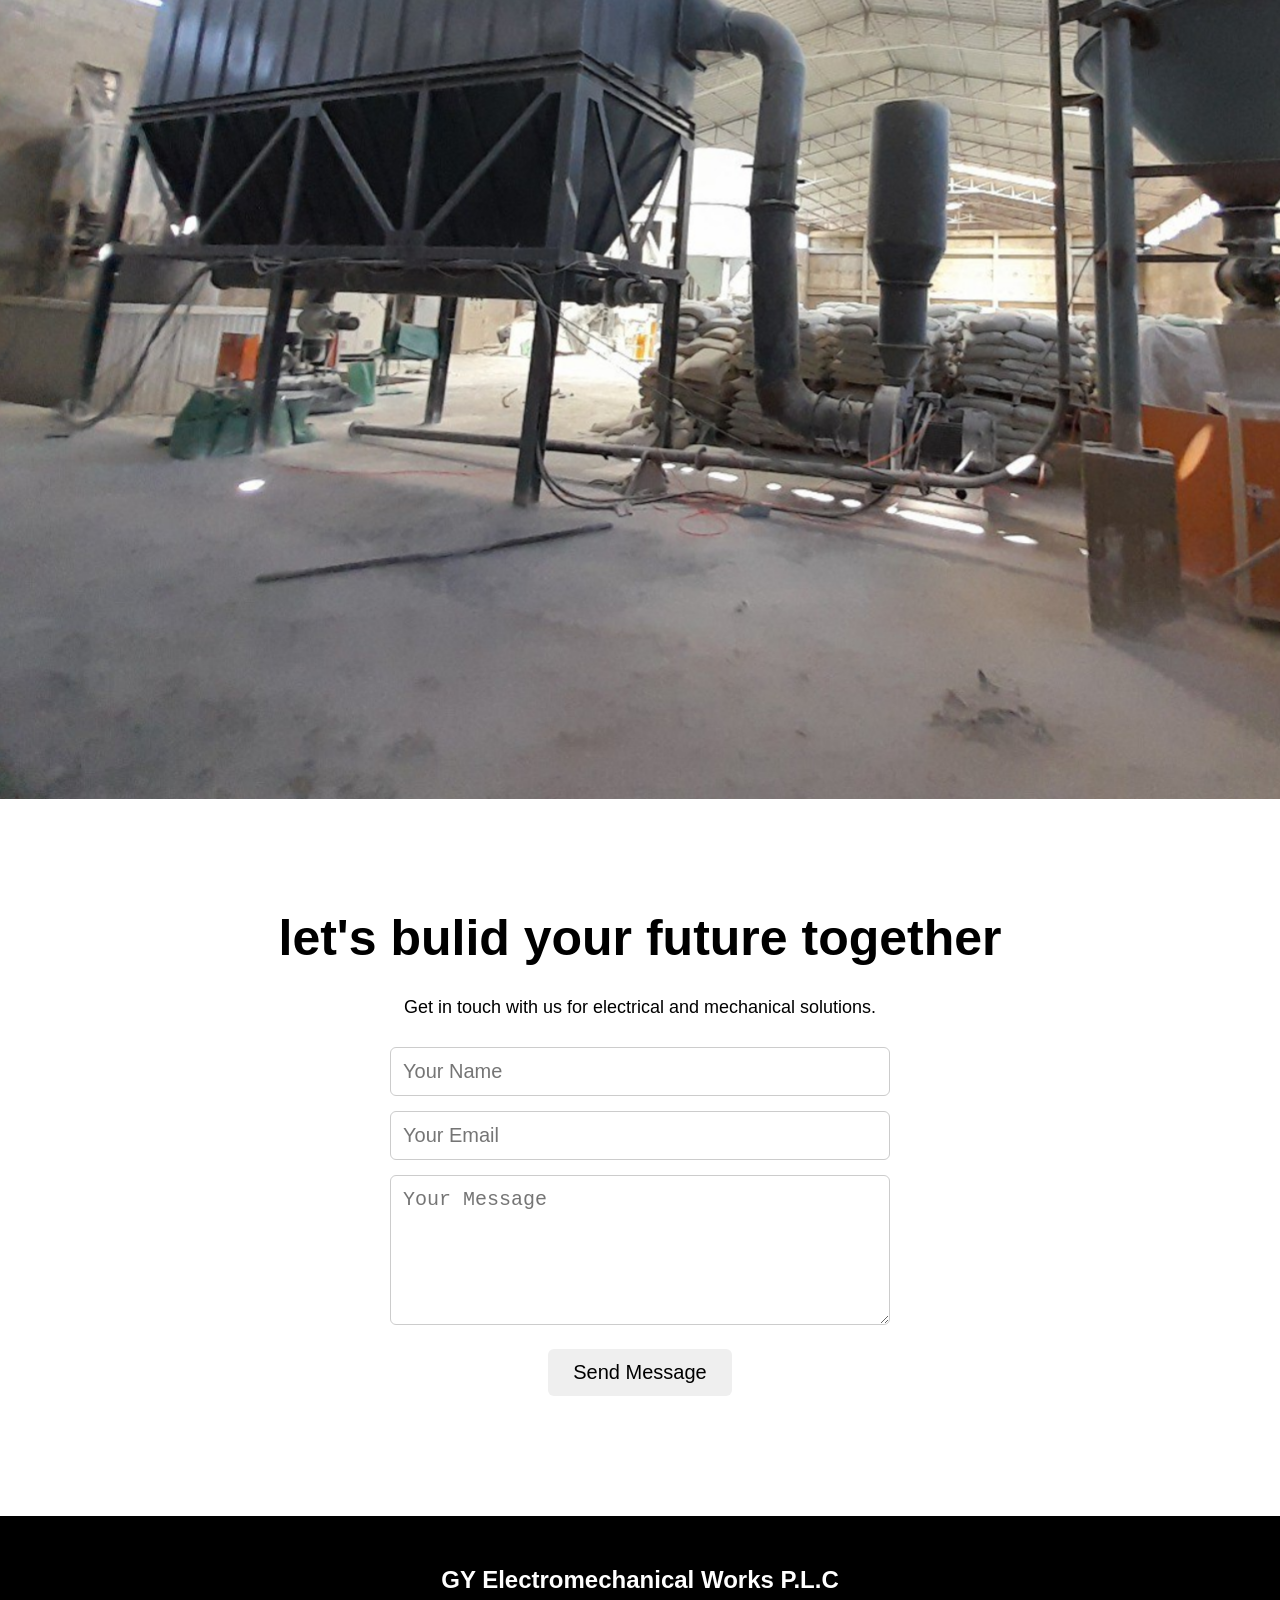
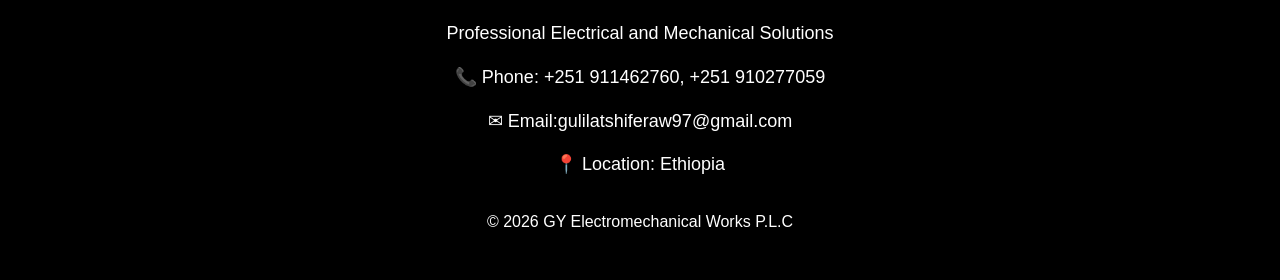
==== commit d0fb3b5a: "Update index.html" ====
--- a/index.html
+++ b/index.html
@@ -164,25 +164,6 @@
     </p>
      </div>
 </section>
-
-    
-<section class="contact">
-
-    <h2>let's bulid your future together</h2>
-
-    <p>Get in touch with us for electrical and mechanical solutions.</p>
-
-    <form action="https://formspree.io/f/xzdnqlyp" method="post" id="contact-form">
-        
-<input type="text" name="name" placeholder="Your Name">
-
-<input type="email" name="email" placeholder="Your Email">
-<textarea name="message" placeholder="Your Message"></textarea>
-            <button type="submit">Send Message</button>
-        </form>
-
-
-</section>
  <section class="work-action">
   <h2> our work in Action</h2>
 <p class="section-intro">
@@ -199,6 +180,26 @@
                 <img src="dukem.png" alt="dukem">
             </div>
    </div>
+ </section>
+    
+<section class="contact">
+
+    <h2>let's bulid your future together</h2>
+
+    <p>Get in touch with us for electrical and mechanical solutions.</p>
+
+    <form action="https://formspree.io/f/xzdnqlyp" method="post" id="contact-form">
+        
+<input type="text" name="name" placeholder="Your Name">
+
+<input type="email" name="email" placeholder="Your Email">
+<textarea name="message" placeholder="Your Message"></textarea>
+            <button type="submit">Send Message</button>
+        </form>
+
+
+</section>
+
 <footer>
 
     <h3>GY Electromechanical Works P.L.C</h3>
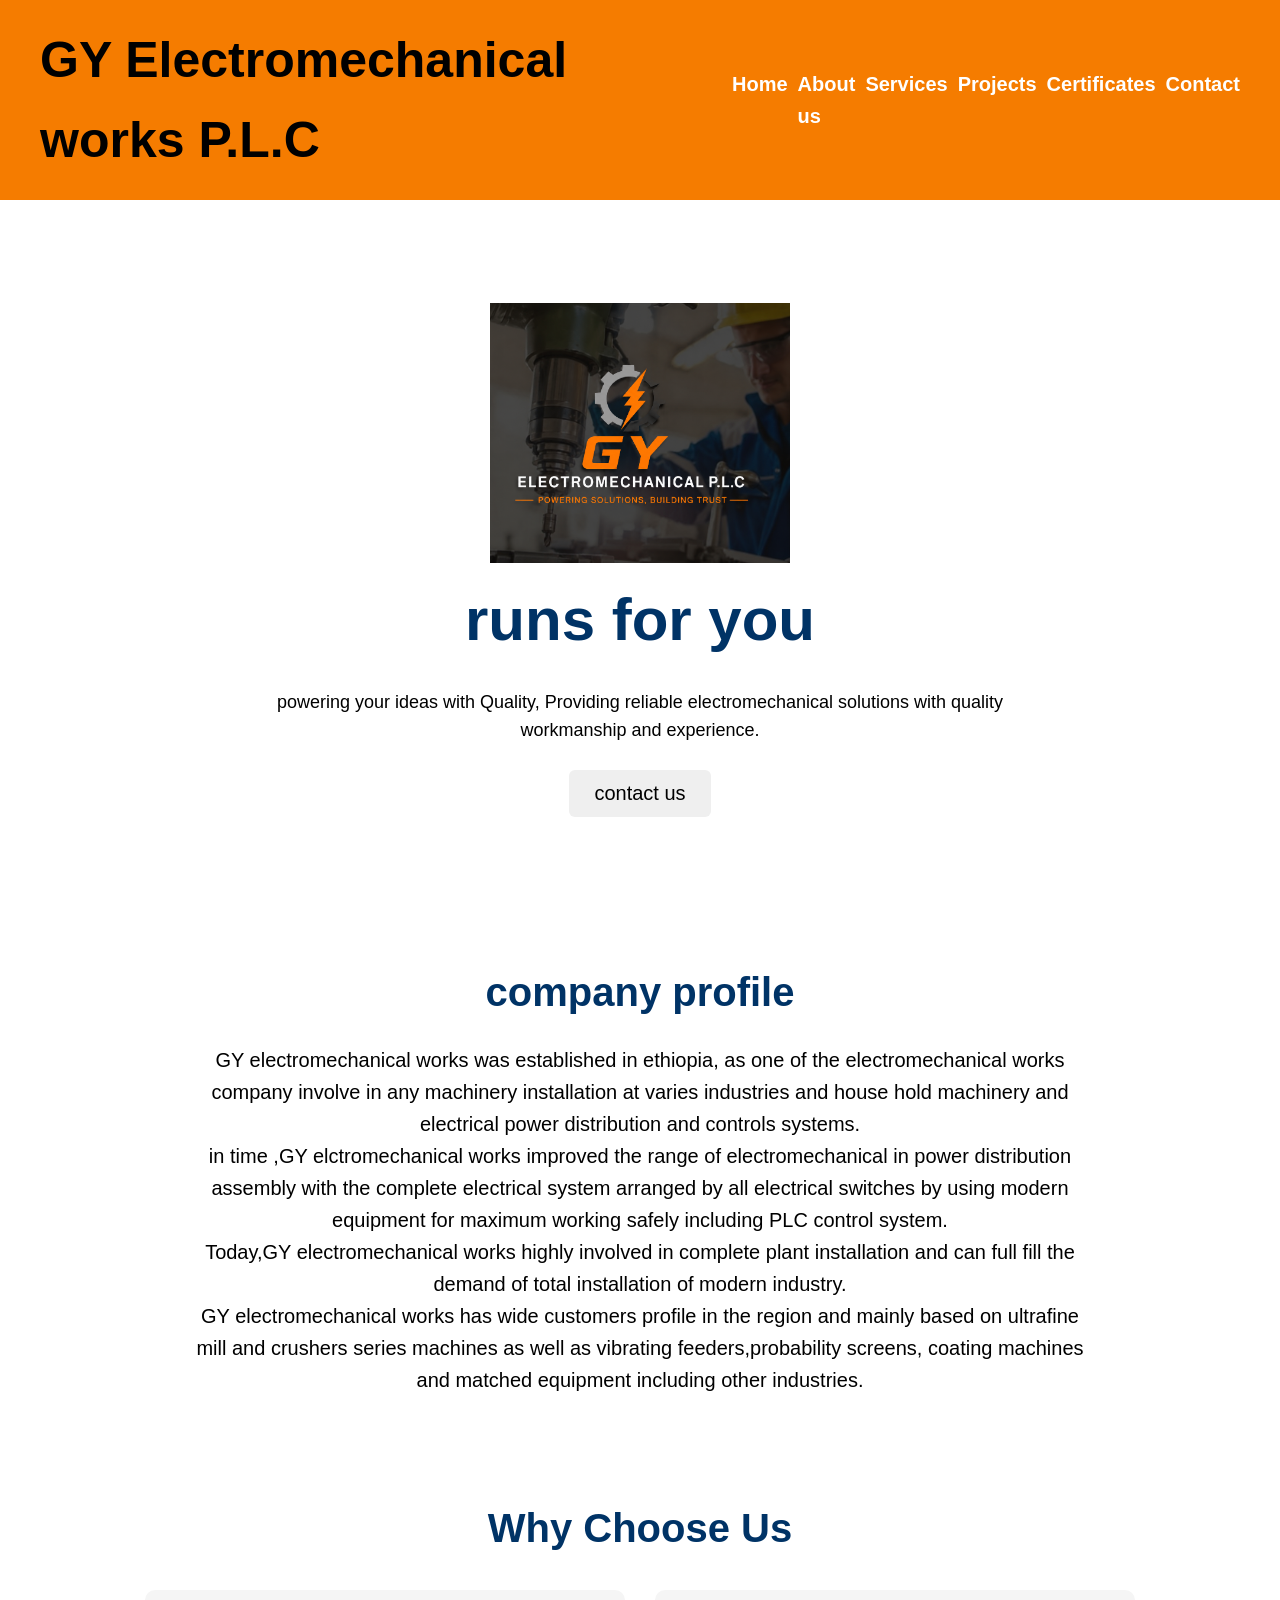
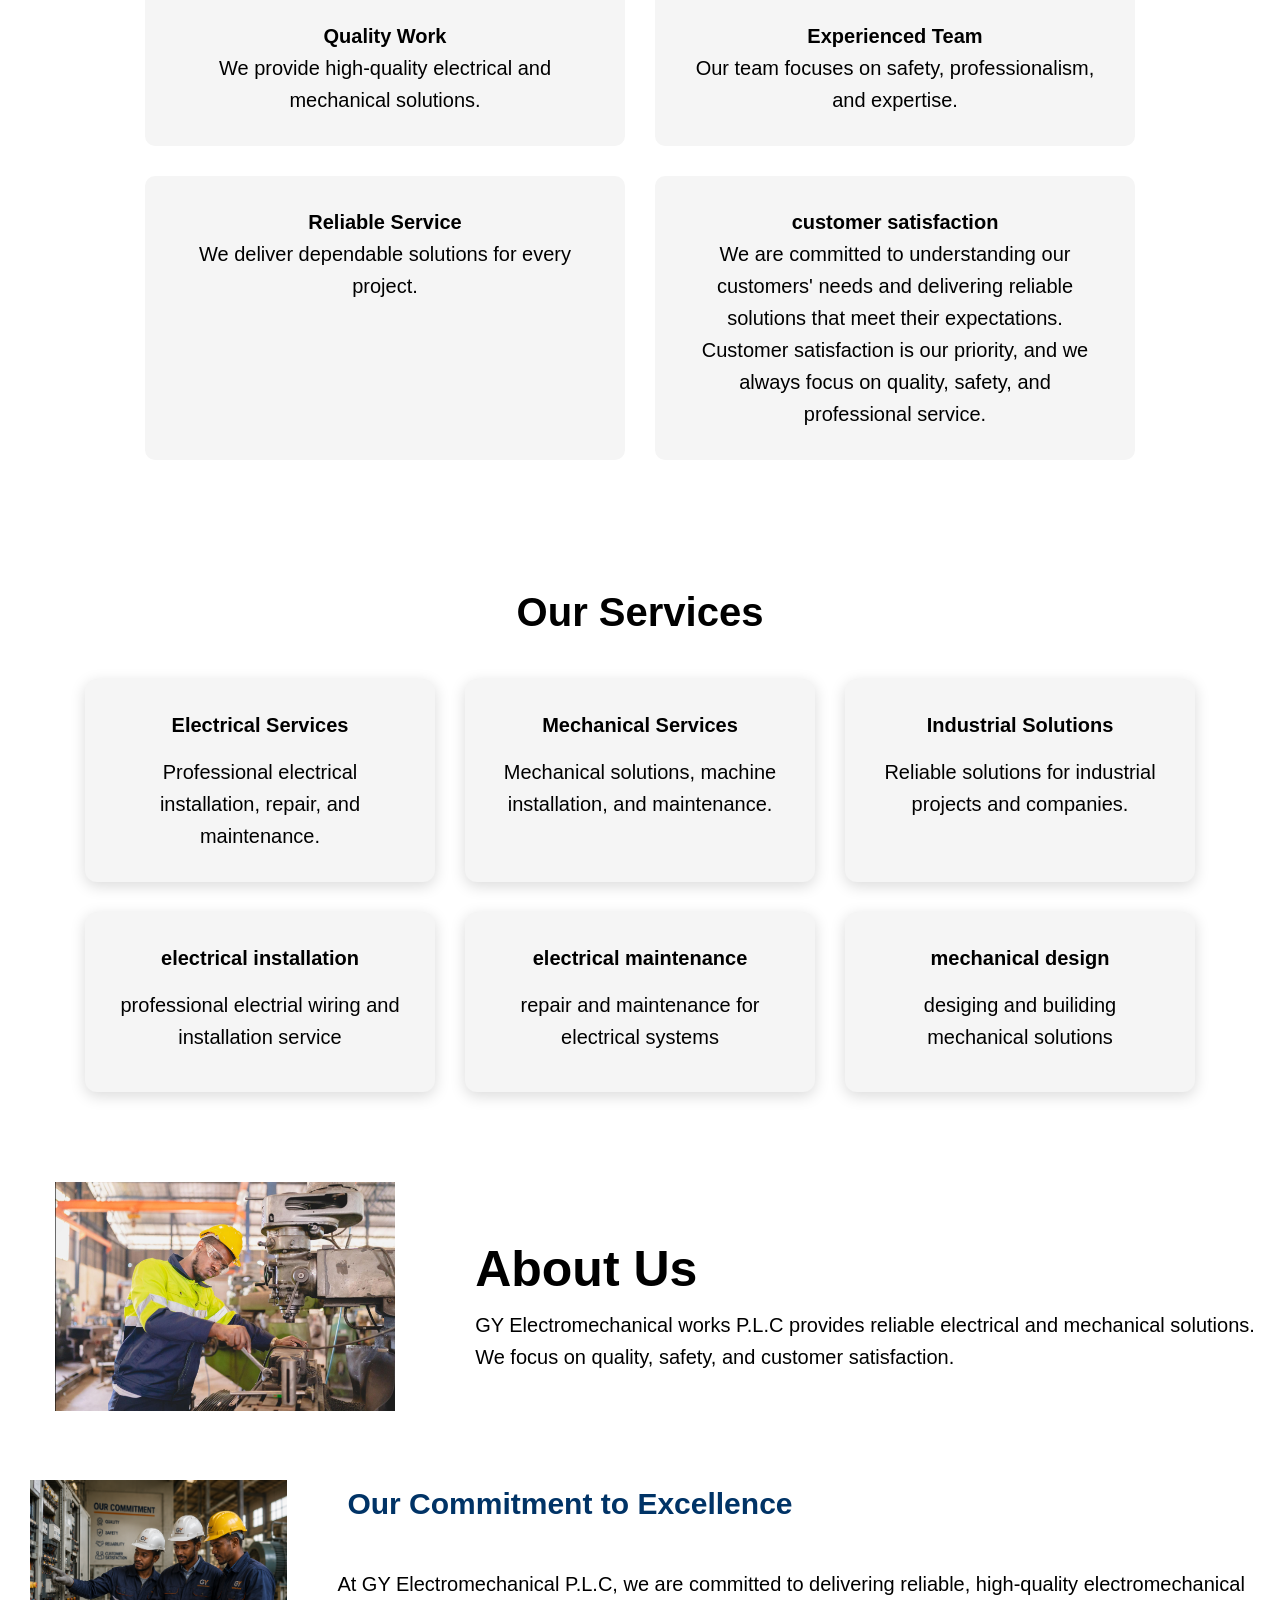
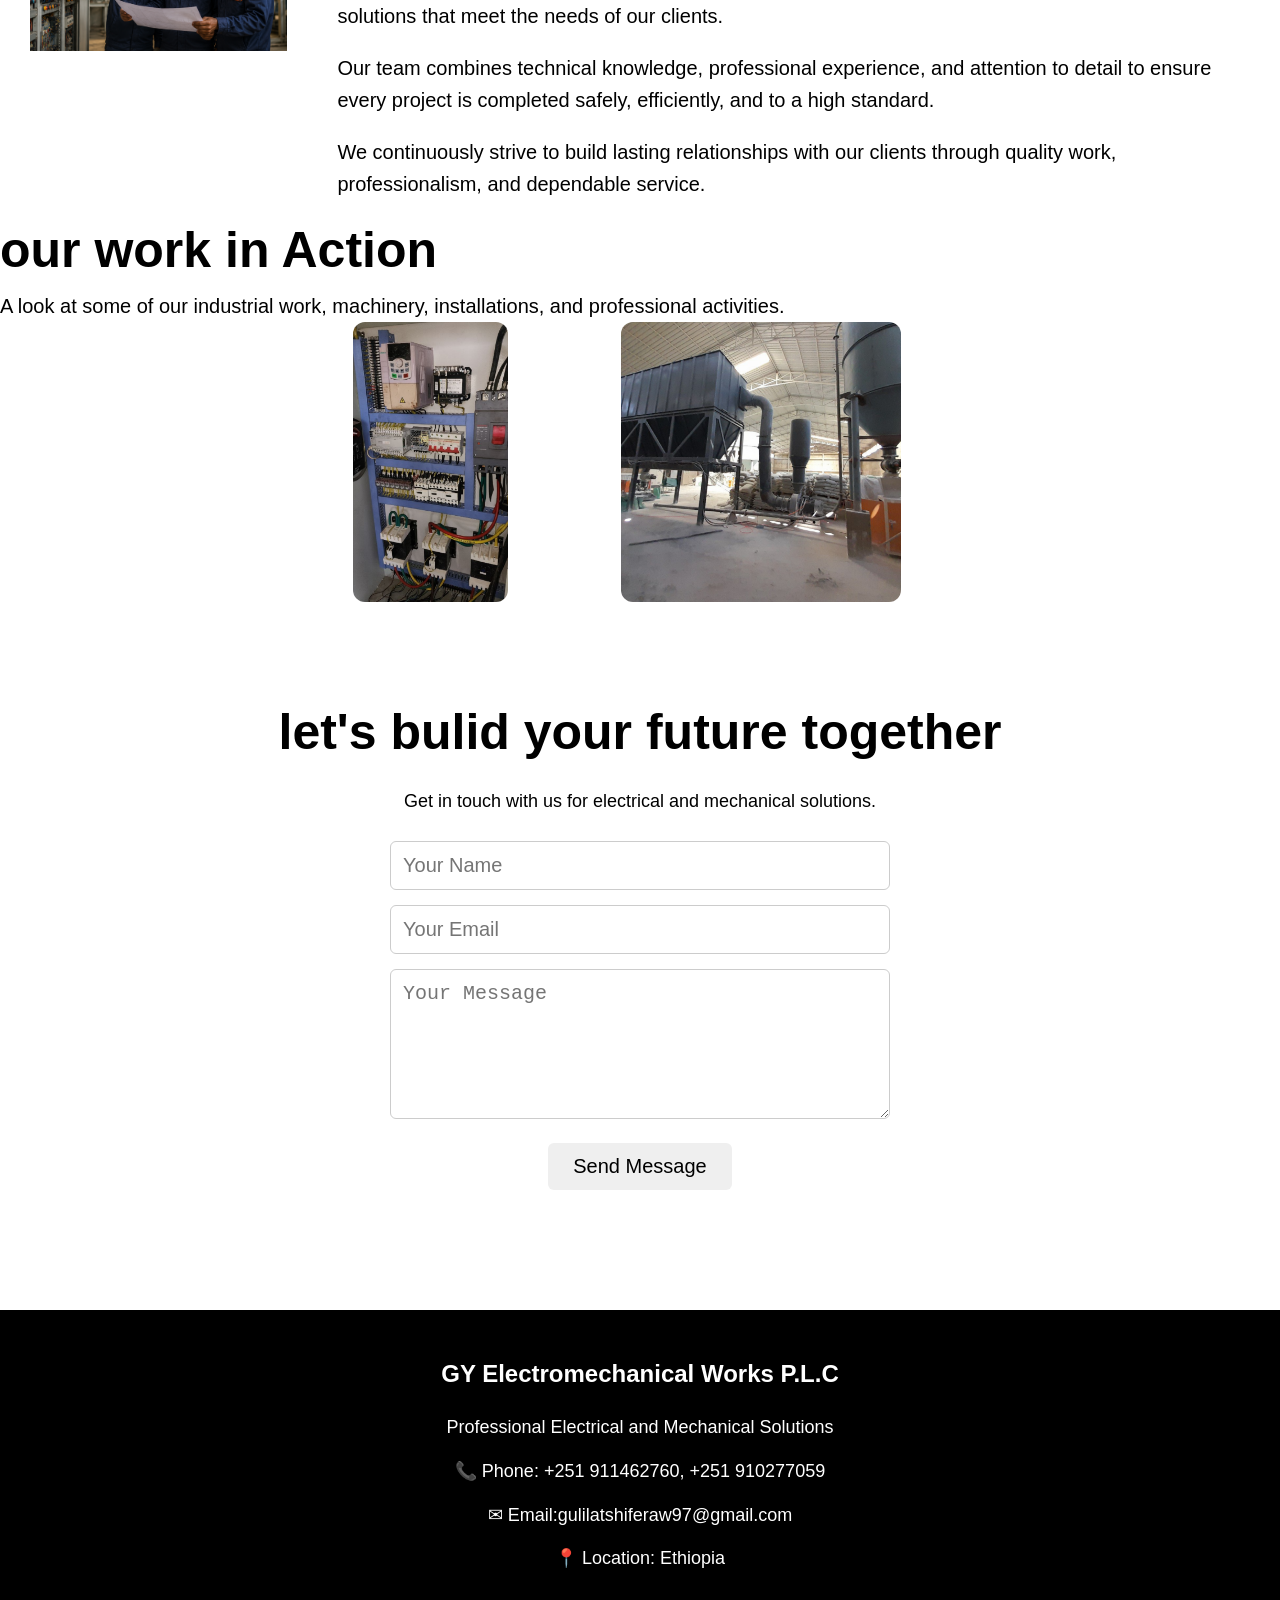
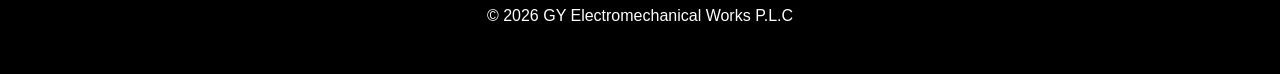
==== commit 5f2ee71a: "Fix HTML encoding issues in index.html" ====
--- a/index.html
+++ b/index.html
@@ -166,7 +166,7 @@
 </section>
  <section class="work-action">
   <h2> our work in Action</h2>
-<p class="section-intro">
+<p>
             A look at some of our industrial work, machinery,
             installations, and professional activities.
         </p>
--- a/style.css
+++ b/style.css
@@ -112,6 +112,13 @@
     max-width: 100%;
     border-radius: 10px;
 }
+.home-photo img {
+    display: block;
+    width: 100%;
+    height: 280px;
+    object-fit: cover;
+    transition: transform 0.4s ease;
+}
 
 .about-intro div {
     max-width: 500px;
@@ -147,6 +154,22 @@
     max-width:100%;
     padding:30px;
 } 
+.work-photo-container img {
+    display: block;
+    width: 70%;
+    height: 280px;
+    object-fit: cover;
+    border-radius: 12px;
+    margin: 0 auto;
+   
+}
+
+.work-photo-container {
+    display: flex;
+    gap: 20px;
+    flex-wrap: wrap;
+    justify-content: center;
+}
 .company-profile-text {
     max-width: 900px;
     margin: auto;
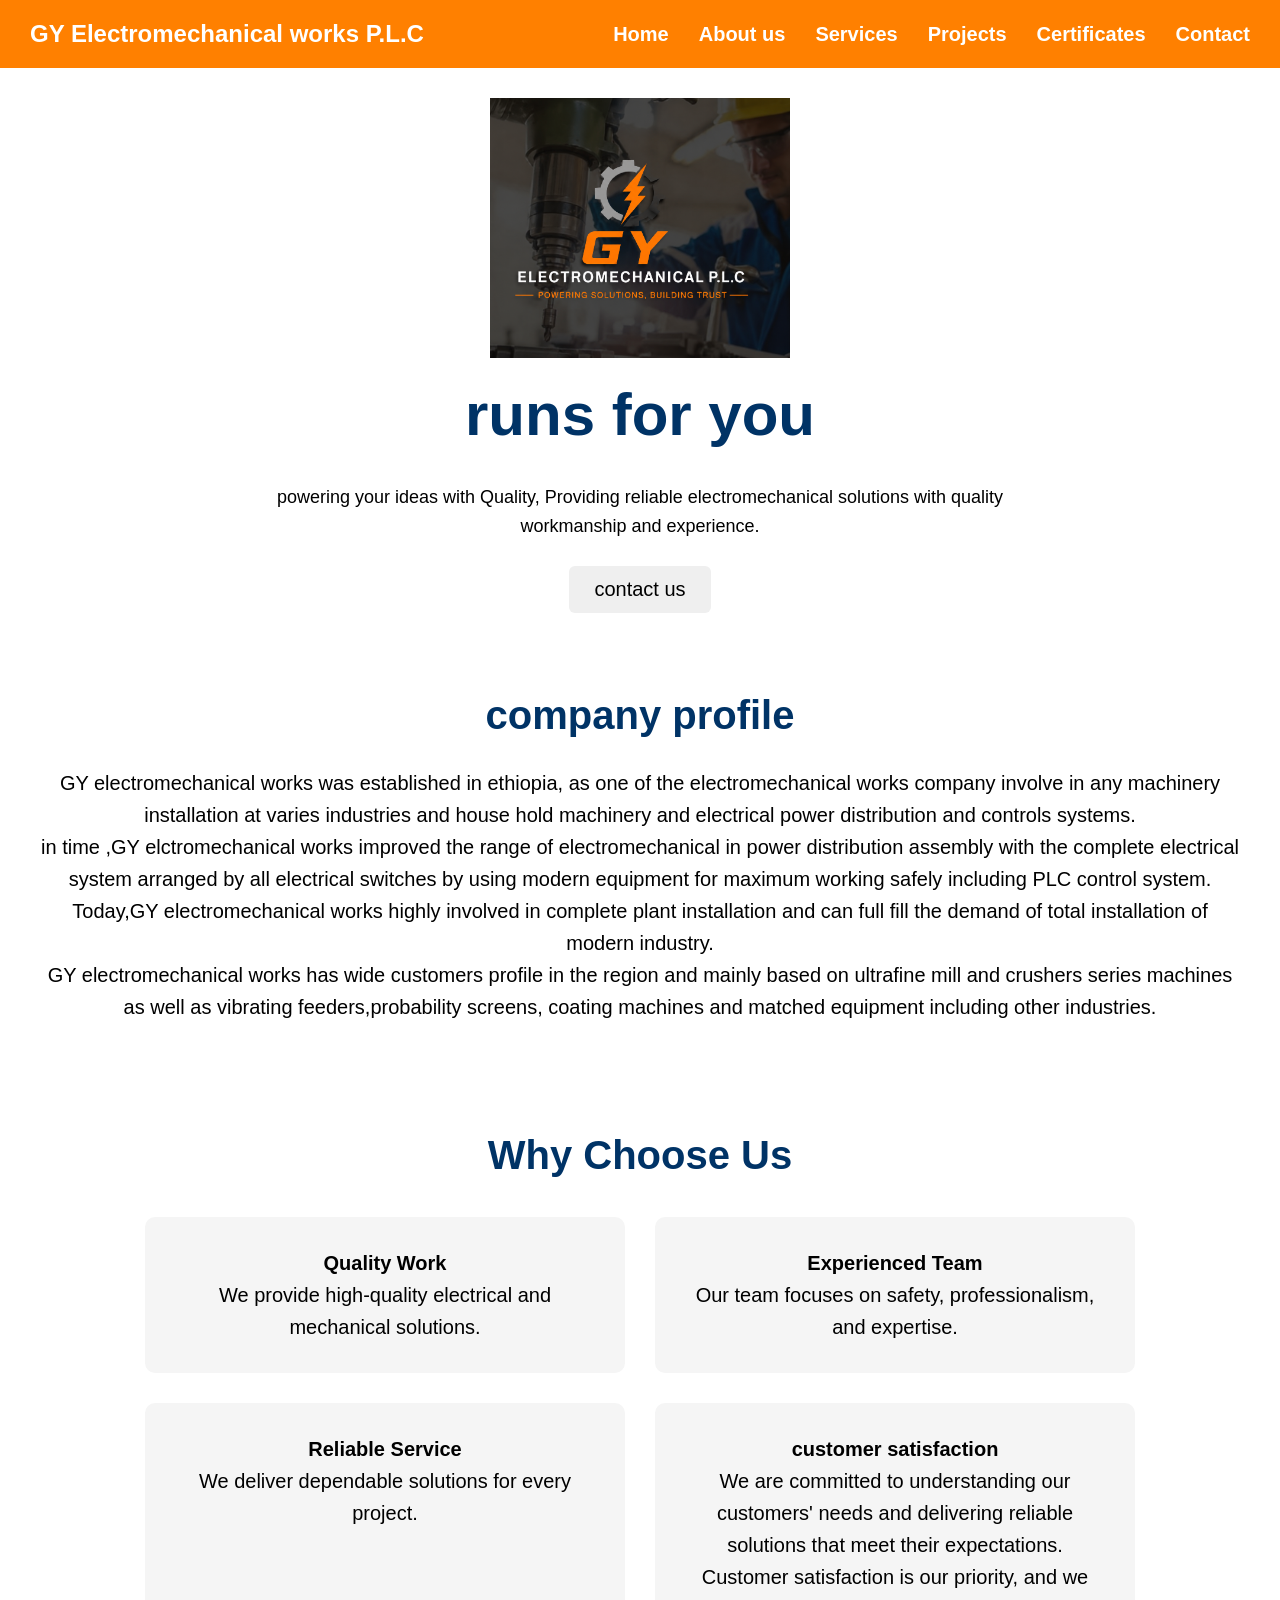
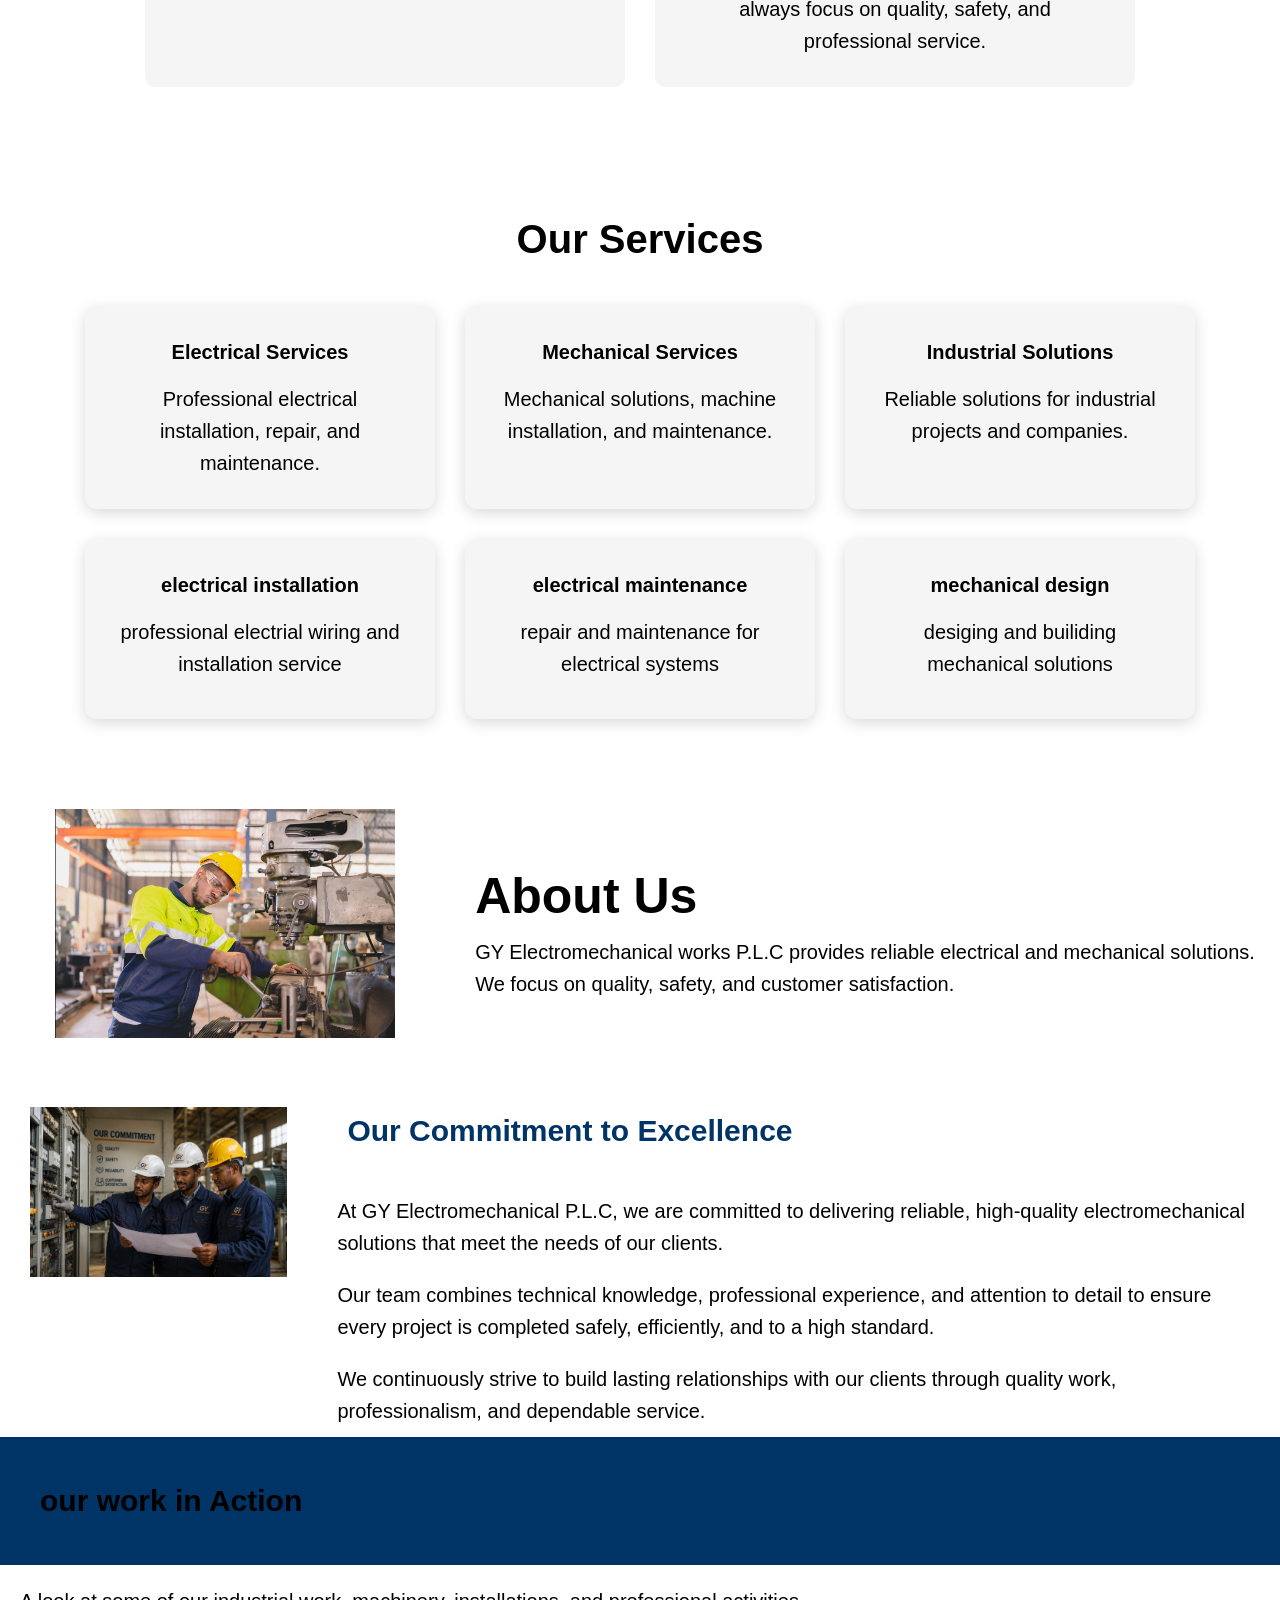
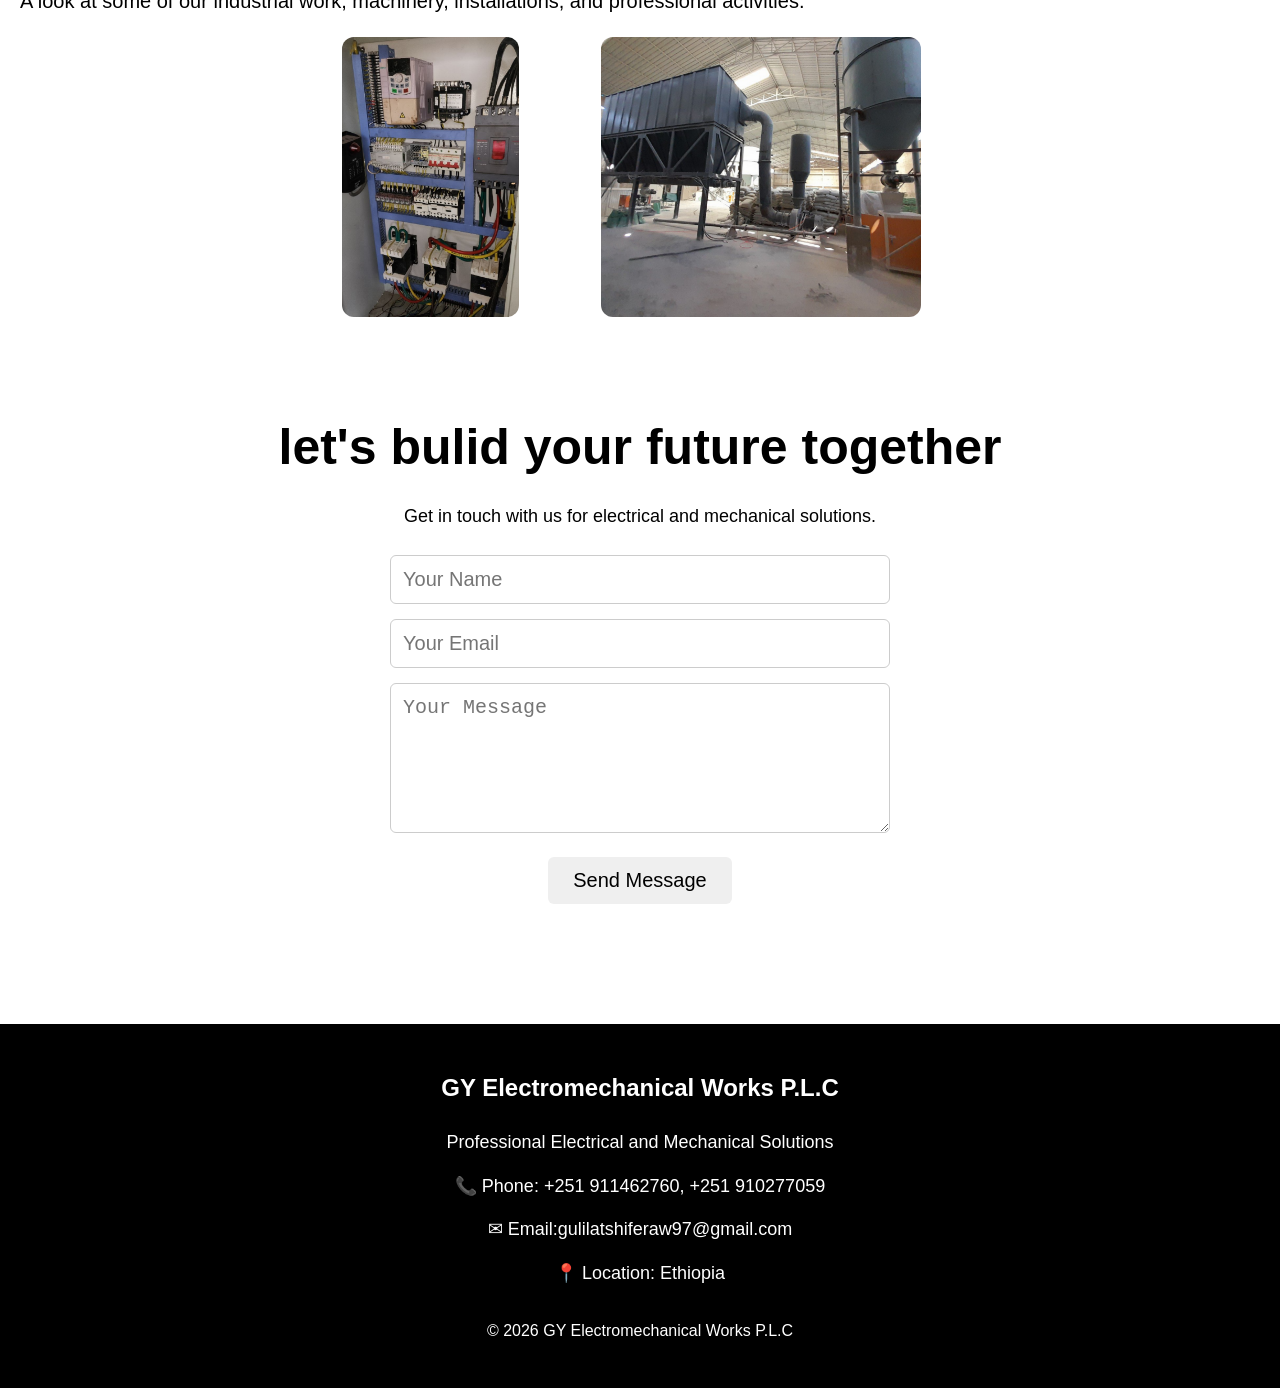
==== commit bd91d3aa: "Update index.html" ====
--- a/index.html
+++ b/index.html
@@ -1,6 +1,8 @@
 <!doctype html>
 <html>
 <head>
+ <meta charset="UTF-8">
+    <meta name="viewport" content="width=device-width, initial-scale=1.0">
 <title>GY Electromechanical works P.L.C</title>
 <link rel="stylesheet" href="style.css">
  </head>
--- a/style.css
+++ b/style.css
@@ -112,6 +112,36 @@
     max-width: 100%;
     border-radius: 10px;
 }
+
+
+.about-team {
+    margin-top: 70px;
+    text-align: center;
+}
+
+.about-team h2 {
+    text-align: center;
+    margin-bottom: 20px;
+}
+
+.about-team p {
+    margin-bottom: 40px;
+}
+
+.team-photos {
+    display: flex;
+    justify-content: center;
+    align-items: center;
+    gap: 35px;
+    margin-bottom: 70px;
+}
+
+.team-photos img {
+    width: 320px;
+    height: 350px;
+    object-fit: cover;
+    border-radius: 12px;
+}
 .home-photo img {
     display: block;
     width: 100%;
@@ -154,27 +184,58 @@
     max-width:100%;
     padding:30px;
 } 
+.work-action h2{
+    font-size:30px;
+    padding:40px;
+    background-color:#003366;
+}
+.work-action p{
+    padding:20px;
+}
 .work-photo-container img {
+    display: block;
+    width: 80%;
+    height: 280px;
+    object-fit: cover;
+    border-radius: 12px;
+    margin: 0 auto;
+   
+}
+
+.work-photo-container {
+    display: flex;
+    gap: 20px;
+    flex-wrap: wrap;
+    justify-content: center;
+}
+.team-photo-container img{
     display: block;
     width: 70%;
     height: 280px;
     object-fit: cover;
     border-radius: 12px;
     margin: 0 auto;
-   
-}
-
-.work-photo-container {
+}
+.team-photo-container {
     display: flex;
     gap: 20px;
     flex-wrap: wrap;
     justify-content: center;
 }
-.company-profile-text {
-    max-width: 900px;
-    margin: auto;
-}
-
+.team-photo {
+    width: 350px;
+}
+
+.team-photo img {
+    width: 100%;
+    height: 350px;
+    object-fit: cover;
+    border-radius: 12px;
+}
+
+.Quality-policy {
+    margin-top: 100px;
+}
 .company-profile h1 {
     color: #003366;
     margin-bottom: 20px;
@@ -245,6 +306,31 @@
     content: "";
     display: block;
     clear: both;
+}
+.service-detail {
+    width: 100%;
+    text-align: center;
+    padding: 60px 20px;
+    box-sizing: border-box;
+}
+
+.service-text {
+    width: 100%;
+    max-width: 1000px;
+    margin: 0 auto ;
+    text-align: center ;
+}
+
+.service-text h2 {
+    text-align: center;
+    margin: 0 0 25px 0;
+}
+
+.service-text p {
+    max-width: 900px;
+    margin: 0 auto ;
+    text-align: center;
+    line-height: 1.7;
 }
 .home-service-container {
     display: flex;
@@ -304,6 +390,10 @@
     color: #003366;
     margin-bottom: 20px;
 }
+.Quality-policy {
+    margin-top: 80px;
+    text-align: center;
+}
 .Quality-policy h1{
   text-align:center;
     margin-bottom:15px;
@@ -311,7 +401,7 @@
 }
 .Quality-policy p{
   padding-left: 40px;
-    padding-right: 40px;
+    padding-right:  20px 40px;
     margin: 5px 0;
     line-height: 1.6;  
 }
@@ -366,6 +456,46 @@
     border-radius: 10px;
     margin-bottom: 15px;
 }
+.our-projects {
+    width: 90%;
+    max-width: 1100px;
+    margin: 40px auto;
+}
+
+.our-projects h1 {
+    text-align: center;
+    color: #003366;
+    font-size: 40px;
+    margin-bottom: 20px;
+}
+
+.project-image img {
+    width: 45%;
+    max-width: 500px;
+    height: 300px;
+    object-fit: cover;
+    float: left;
+    margin: 0 30px 20px 0;
+    border-radius: 8px;
+}
+.project-image {
+    background-color: #f5f5f5;
+    padding: 35px;
+    margin-bottom: 40px;
+    border-radius: 12px;
+    box-shadow: 0 4px 15px rgba(0, 0, 0, 0.15);
+    overflow: hidden;
+}
+.project-image p {
+    line-height: 1.7;
+    margin-bottom: 15px;
+}
+
+.project-image::after {
+    content: "";
+    display: block;
+    clear: both;
+}
 .contact {
     padding: 60px 40px;
     text-align: center;
@@ -426,6 +556,27 @@
     width: 100%;
     height: auto;
     border-radius: 10px;
+}
+.certificates-closing h1 {
+    padding:30px 30px;
+    background-color:#003366;
+}
+.certifcates-closing p{
+    padding:20px;
+}
+.certificates-closing {
+    padding: 50px 20px;
+    text-align: center;
+}
+
+.certificates-closing h2 {
+    color: #003366;
+    margin-bottom: 15px;
+}
+
+.certificates-closing p {
+    font-size: 18px;
+    line-height: 1.6;
 }
 .about-contact,
 .certificate-contact {
@@ -755,6 +906,59 @@
     margin-top: 30px;
     font-size: 16px;
 }
+.service-detail {
+    width: 100%;
+    padding: 70px 20px;
+    text-align: center;
+}
+
+.service-text {
+    width: 100%;
+    max-width: 1100px;
+    margin: 0 auto;
+}
+
+.service-text h2 {
+    font-size: 50px;
+    text-align: center;
+    margin-bottom: 30px;
+    color: #003366;
+}
+
+.service-text p {
+    max-width: 900px;
+    margin: 0 auto;
+    text-align: center;
+    line-height: 1.7;
+}
+nav {
+    background-color: #ff8000;
+    display: flex;
+    align-items: center;
+    justify-content: space-between;
+    padding: 15px 30px;
+    width: 100%;
+    box-sizing: border-box;
+}
+
+nav h2 {
+    margin: 0;
+    color: white;
+    font-size: 24px;
+}
+
+nav a {
+    color: white;
+    text-decoration: none;
+    margin-left: 20px;
+    font-size: 16px;
+}
+
+nav a:hover {
+    text-decoration: underline;
+}
+
+
 @media (max-width: 760px) {
 
     nav {
@@ -763,7 +967,8 @@
     }
 
     .hero {
-        padding: 40px 20px;
+        padding: 30px 20px;
+        min-height:auto;
     }
 
     .hero-text h1 {
@@ -873,5 +1078,279 @@
     .project-image img {
         height: 220px;
     }
-}
-    
+    .core-values ul {
+        grid-template-columns: 1fr;
+    }
+    .hero {
+    min-height: auto;
+    padding: 30px 20px;
+}
+
+}
+.service-process {
+    width: 100%;
+    max-width: 1100px;
+    margin: 0 auto;
+    padding: 70px 30px;
+    text-align: center;
+}
+
+.service-process h2 {
+    text-align: center;
+    color: #003366;
+    margin-bottom: 25px;
+}
+
+.service-process .section-intro {
+    max-width: 850px;
+    margin: 0 auto 40px auto;
+    text-align: center;
+    line-height: 1.7;
+}
+
+.process-container {
+    display: flex;
+    flex-direction: column;
+    align-items: center;
+    gap: 25px;
+}
+
+.process-card {
+    width: 100%;
+    max-width: 850px;
+    padding: 25px 35px;
+    background-color: #f5f5f5;
+    border-radius: 12px;
+    box-shadow: 0 4px 15px rgba(0, 0, 0, 0.08);
+    text-align: left;
+}
+
+.process-card h3 {
+    color: #003366;
+    margin-bottom: 12px;
+}
+
+.process-card p {
+    line-height: 1.6;
+    margin: 0;
+}
+.core-values {
+    max-width: 1100px;
+    margin: 70px auto;
+    padding: 40px 30px;
+}
+
+.core-values h2 {
+    text-align: center;
+    color: #003366;
+    margin-bottom: 40px;
+}
+
+.core-values ul {
+    list-style: none;
+    padding: 0;
+    margin: 0;
+    display: grid;
+    grid-template-columns: repeat(2, 1fr);
+    gap: 25px;
+}
+
+.core-values li {
+    background-color: #f5f5f5;
+    padding: 25px;
+    border-radius: 12px;
+    box-shadow: 0 4px 15px rgba(0, 0, 0, 0.08);
+}
+
+.core-values li strong {
+    display: block;
+    color: #003366;
+    font-size: 24px;
+    margin-bottom: 12px;
+}
+
+.core-values li p {
+    line-height: 1.6;
+    margin: 0;
+}    
+
+.core-values {
+    padding: 60px 8%;
+    text-align: center;
+}
+
+.core-values h1 {
+    color: #003366;
+    text-align: center;
+    margin-bottom: 40px;
+    font-size: 40px;
+}
+
+.core-values ul {
+    display: grid;
+    grid-template-columns: repeat(2, 1fr);
+    gap: 25px;
+    padding: 0;
+    margin: 0;
+    list-style: none;
+}
+
+.core-values li {
+    background-color: #f5f5f5;
+    padding: 25px;
+    border-radius: 12px;
+    box-shadow: 0 4px 12px rgba(0, 0, 0, 0.1);
+    text-align: left;
+    font-size: 20px;
+}
+
+.core-values li p {
+    margin-top: 15px;
+    line-height: 1.6;
+    font-size: 17px;
+}
+.hero {
+    min-height: auto;
+    padding: 30px 20px;
+}
+
+.contact-section {
+    text-align: center;
+    max-width: 1000px;
+    margin: 0 auto;
+    padding: 40px 20px;
+}
+
+.contact-section h2,
+.contact-section h1 {
+    text-align: center;
+    margin-bottom: 20px;
+}
+
+.contact-section p {
+    text-align: center;
+    margin: 12px 0;
+}
+
+.contact-buttons {
+    display: flex;
+    justify-content: center;
+    align-items: center;
+    gap: 15px;
+    margin-top: 40px;
+    flex-wrap: wrap;
+}
+
+.contact-buttons a {
+    display: inline-block;
+    padding: 16px 30px;
+    background-color: #ff8000;
+    color: white;
+    text-decoration: none;
+    border-radius: 8px;
+}
+
+@media (max-width: 760px) {
+    .contact-section {
+        padding: 30px 15px;
+    }
+.contact-buttons {
+        gap: 12px;
+        margin-top: 30px;
+    }
+
+    .contact-buttons a {
+        padding: 12px 20px;
+    }
+     nav {
+        display: flex;
+        flex-wrap: wrap;
+        justify-content: center;
+        align-items: center;
+        gap: 10px;
+        padding: 10px;
+    }
+
+    nav .logo {
+        width: 100%;
+        text-align: center;
+        font-size: 22px;
+        margin-bottom: 5px;
+    }
+
+    nav a:not(.logo) {
+        font-size: 12px;
+        padding: 5px;
+        white-space: nowrap;
+    }
+nav {
+        flex-direction: column;
+        justify-content: center;
+        align-items: center;
+        padding: 15px 10px;
+        gap: 12px;
+    }
+
+    nav h2 {
+        text-align: center;
+        margin: 0 0 8px 0;
+        font-size: 22px;
+    }
+
+    nav a {
+        display: block;
+        margin: 0;
+        padding: 5px 0;
+        text-align: center;
+        font-size: 15px;
+    }
+}
+.contact-buttons {
+    display: flex;
+    justify-content: center;
+    align-items: center;
+    gap: 15px;
+    margin-top: 40px;
+    flex-wrap: wrap;
+}
+
+.contact-buttons a {
+    display: inline-block;
+    padding: 16px 30px;
+    background-color: #ff8000;
+    color: white;
+    text-decoration: none;
+    border-radius: 8px;
+}
+.contact-info {
+    text-align: center;
+    margin: 0 auto 25px auto;
+    padding: 0 20px;
+    line-height: 1.6;
+}
+.contact-title {
+    text-align: center;
+    margin-top: 35px;
+    margin-bottom: 25px;
+}
+
+.contact-hero p,
+.contact-info {
+    text-align: center;
+    margin: 0 auto 25px;
+    padding: 0 20px;
+    line-height: 1.6;
+}
+.contact-title {
+    text-align: center;
+    margin-top: 35px;
+    margin-bottom: 25px;
+}
+
+.contact-hero p,
+.contact-info {
+    text-align: center;
+    margin: 0 auto 25px;
+    padding: 0 20px;
+    line-height: 1.6;
+}
